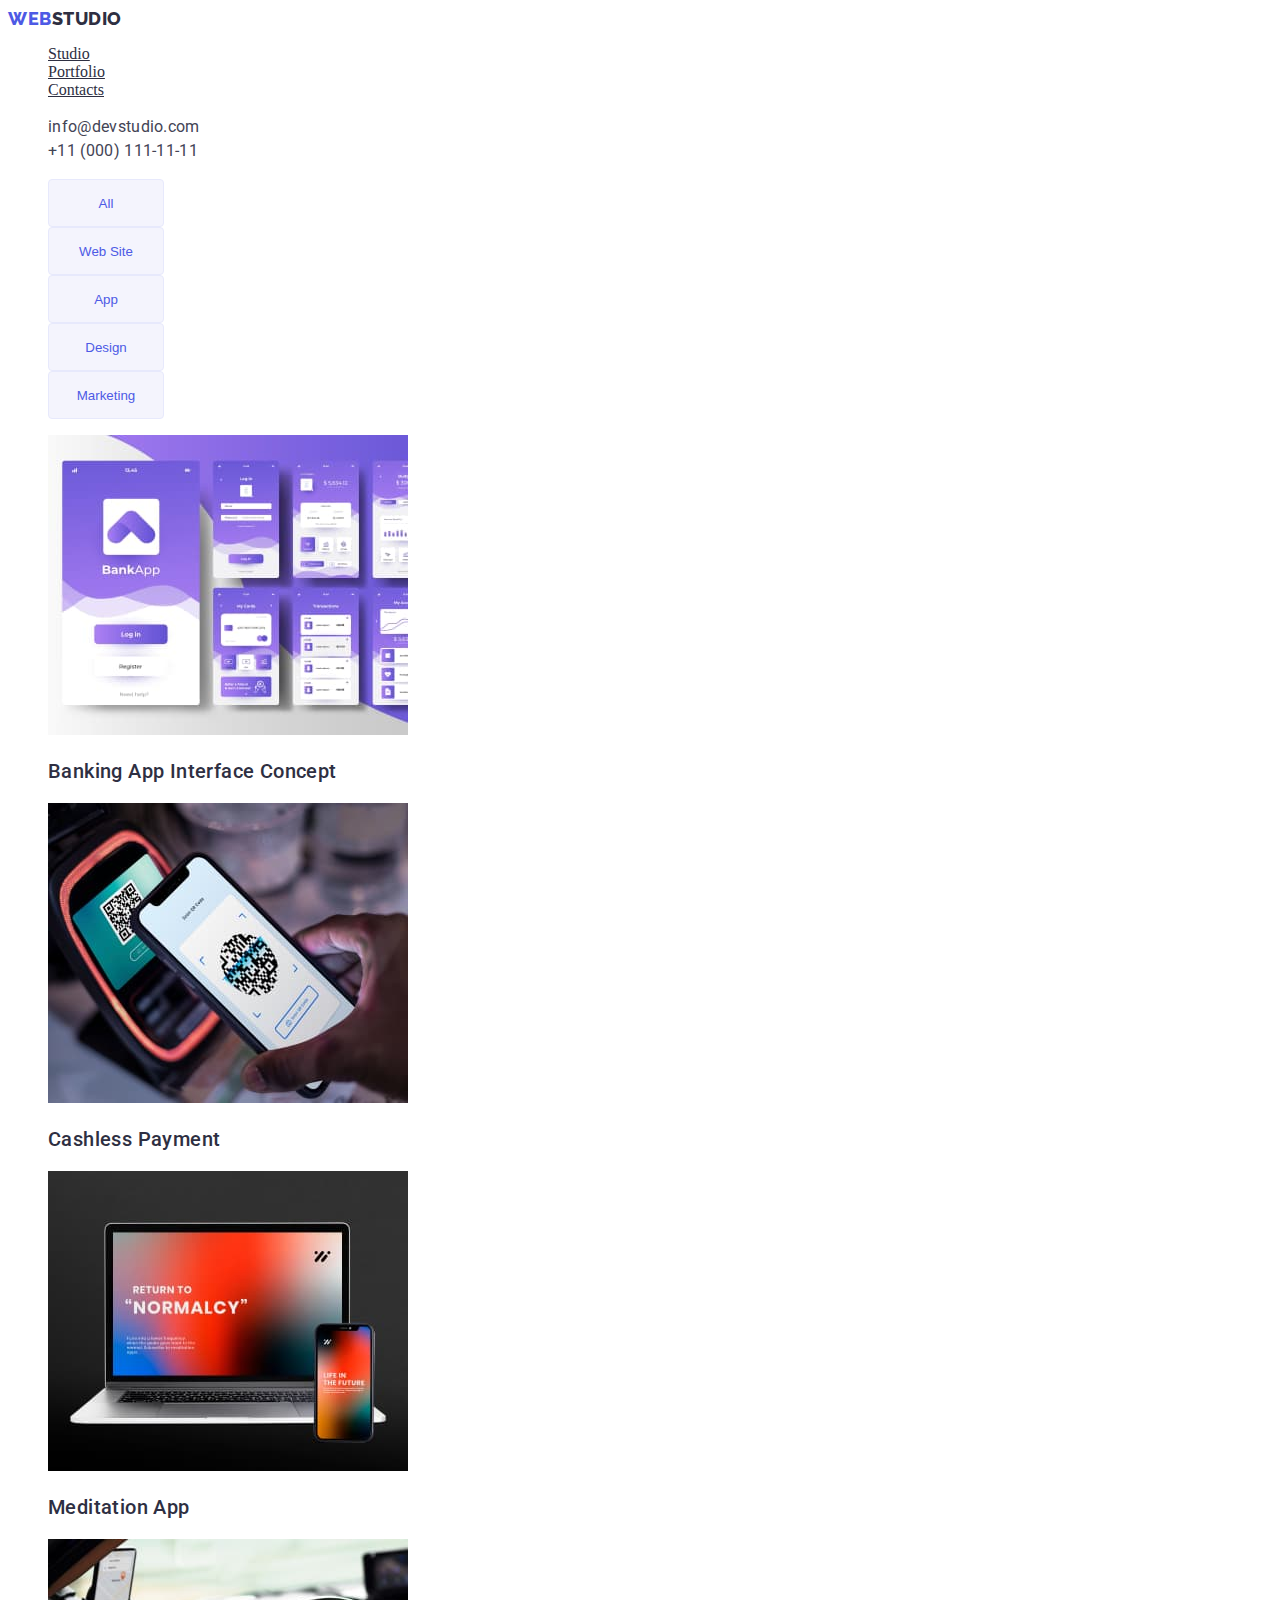
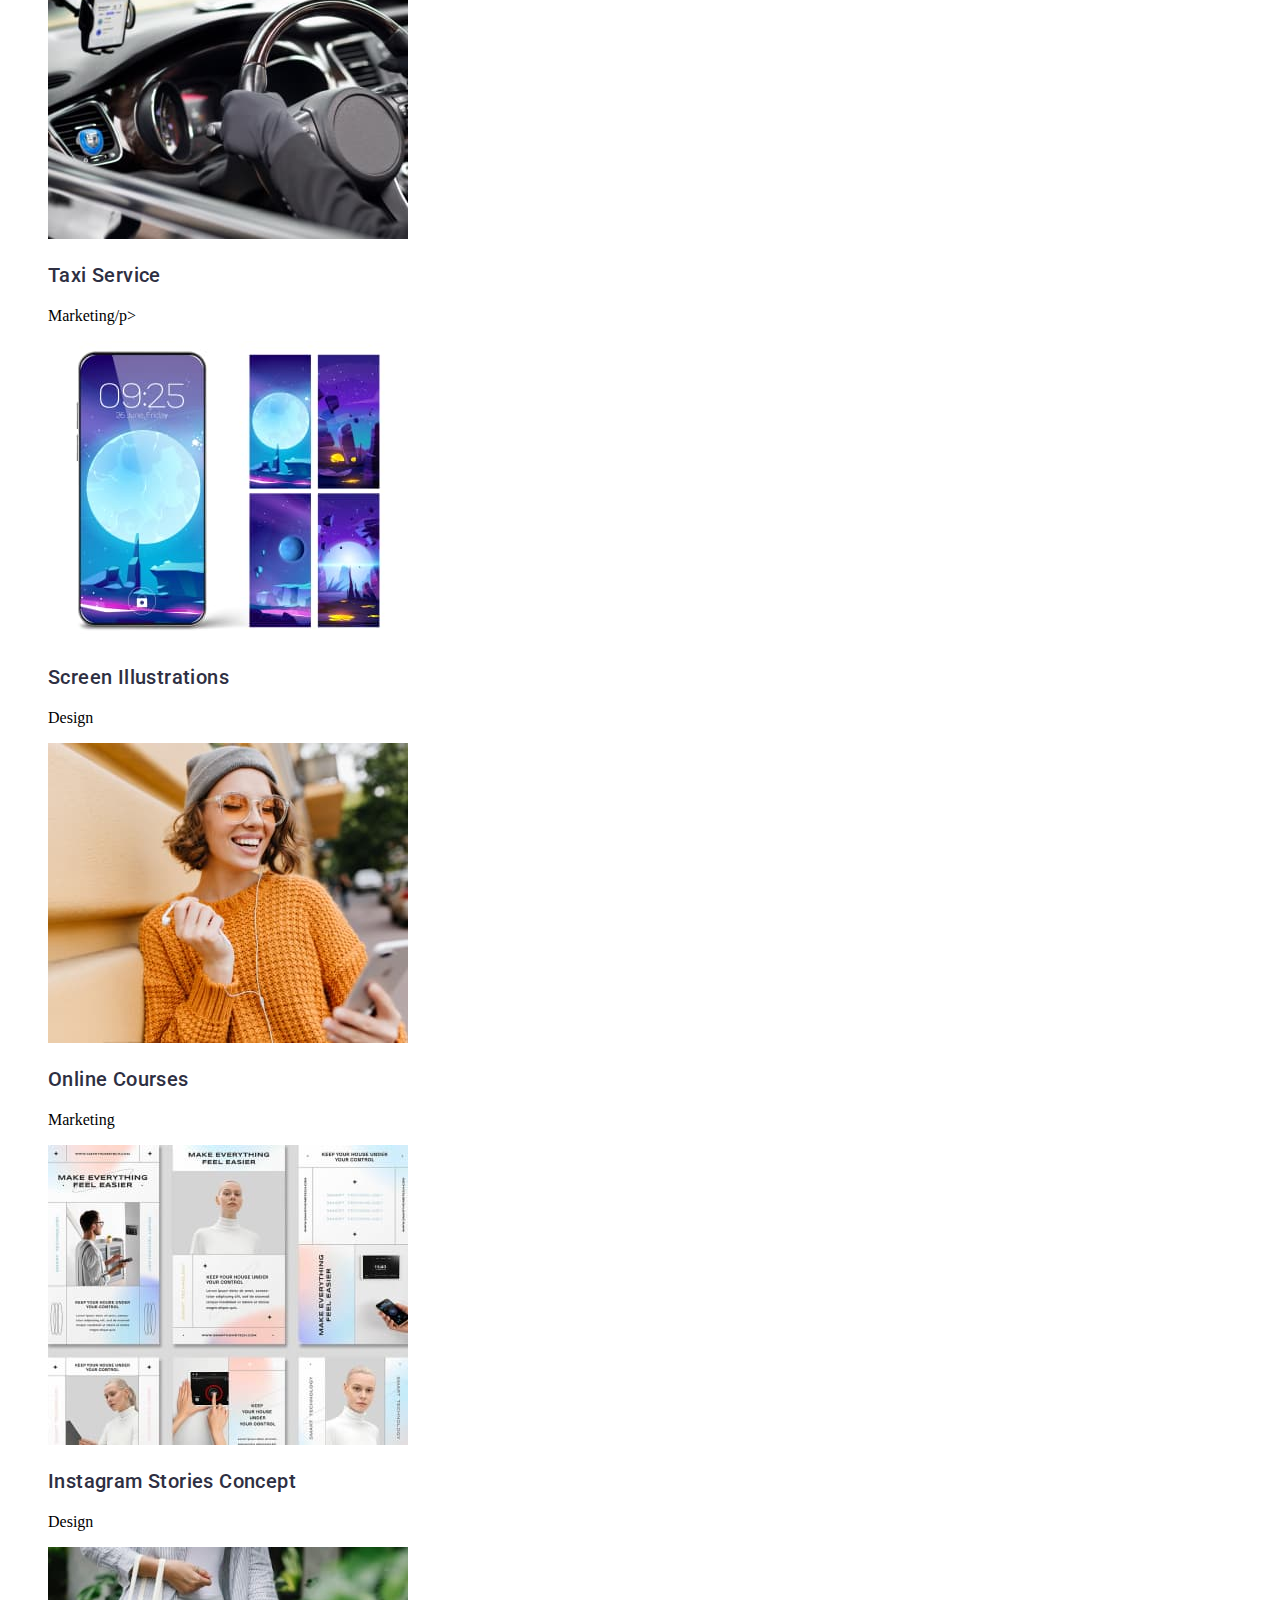
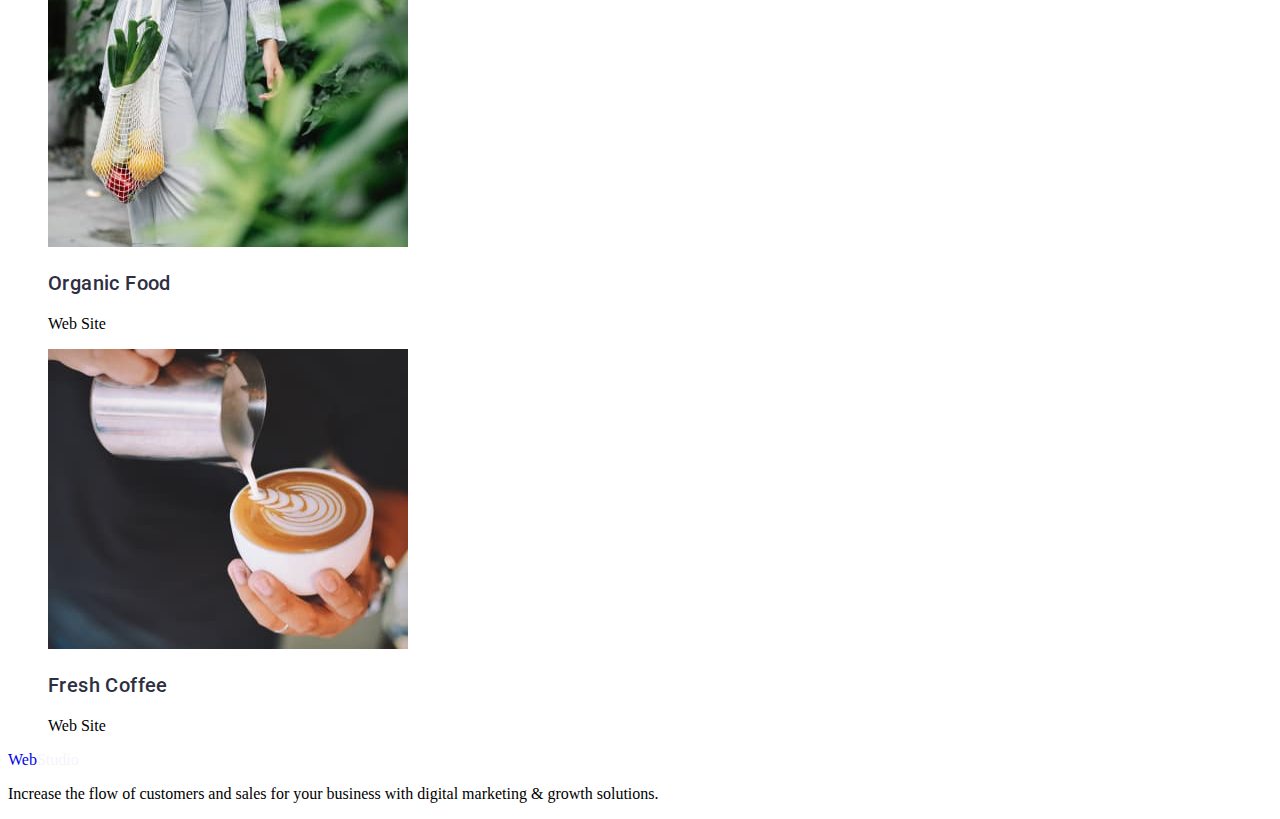
==== portfolio.html @ 7677bd55 "fixed value of line-height, added link for index" ====
<!DOCTYPE html>
<html lang="en">
  <head>
    <meta charset="UTF-8" />
    <meta http-equiv="X-UA-Compatible" content="IE=edge" />
    <meta name="viewport" content="width=device-width, initial-scale=1.0" />
    <title>Document</title>
    <!-- typografy -->
    <link rel="preconnect" href="https://fonts.googleapis.com" />
    <link rel="preconnect" href="https://fonts.gstatic.com" crossorigin />
    <link
      href="https://fonts.googleapis.com/css2?family=Raleway:wght@800&family=Roboto:wght@400;500;700&display=swap"
      rel="stylesheet"
    />
    <!-- styles -->
    <link rel="stylesheet" href="./css/styles.css" />
  </head>
  <!-- Body -->
  <body>
    <!-- Header -->
    <header>
      <nav>
        <a class="link logo" href="./index.html"
          >Web<span class="logo-studio">Studio</span></a
        >

        <ul class="list">
          <li><a class="header-nav" href="./index.html">Studio</a></li>
          <li><a class="header-nav" href="./portfolio.html">Portfolio</a></li>
          <li><a class="header-nav" href="">Contacts</a></li>
        </ul>
      </nav>
      <address>
        <ul class="list">
          <li>
            <a class="link link-address" href="mailto:info@devstudio.com"
              >info@devstudio.com</a
            >
          </li>
          <li>
            <a class="link link-address" href="tel:+110001111111"
              >+11 (000) 111-11-11</a
            >
          </li>
        </ul>
      </address>
    </header>

    <!-- Main content-->
    <main>
      <h1 class="hero-text" hidden>WebStudio</h1>
      <section>
        <h2 class="h2-text" hidden>Portfolio</h2>
        <!-- buttons filters -->

        <ul class="list">
          <li><button type="button" class="filter-btn">All</button></li>
          <li><button type="button" class="filter-btn">Web Site</button></li>
          <li><button type="button" class="filter-btn">App</button></li>
          <li><button type="button" class="filter-btn">Design</button></li>
          <li><button type="button" class="filter-btn">Marketing</button></li>
        </ul>
        <!-- row 1 -->
        <ul class="list">
          <li>
            <img src="./images/portfolio_images/row1/img-1.jpg" alt="" />
            <h3 class="h3-text">Banking App Interface Concept</h3>
            <p></p>
          </li>
          <li>
            <img src="./images/portfolio_images/row1/img-2.jpg" alt="" />
            <h3 class="h3-text">Cashless Payment</h3>
            <p></p>
          </li>
          <li>
            <img src="./images/portfolio_images/row1/img-3.jpg" alt="" />
            <h3 class="h3-text">Meditation App</h3>
            <p></p>
          </li>
        </ul>
        <!-- row 2 -->

        <ul class="list">
          <li>
            <img src="./images/portfolio_images/row2/img-4.jpg" alt="" />
            <h3 class="h3-text">Taxi Service</h3>
            <p>Marketing/p></p>
          </li>

          <li>
            <img src="./images/portfolio_images/row2/img-5.jpg" alt="" />
            <h3 class="h3-text">Screen Illustrations</h3>
            <p>Design</p>
          </li>
          <li>
            <img src="./images/portfolio_images/row2/img-6.jpg" alt="" />
            <h3 class="h3-text">Online Courses</h3>
            <p>Marketing</p>
          </li>
        </ul>
        <!-- row 3 -->

        <ul class="list">
          <li>
            <img src="./images/portfolio_images/row3/img-7.jpg" alt="" />
            <h3 class="h3-text">Instagram Stories Concept</h3>
            <p>Design</p>
          </li>
          <li>
            <img src="./images/portfolio_images/row3/img-8.jpg" alt="" />
            <h3 class="h3-text">Organic Food</h3>
            <p>Web Site</p>
          </li>
          <li>
            <img src="./images/portfolio_images/row3/img-9.jpg" alt="" />
            <h3 class="h3-text">Fresh Coffee</h3>
            <p>Web Site</p>
          </li>
        </ul>
      </section>
    </main>

    <!-- footer -->
    <footer>
      <a class="link" href="./index.html"
        >Web<span class="logo-studio2">Studio</span></a
      >
      <p class="footer-text">
        Increase the flow of customers and sales for your business with digital
        marketing & growth solutions.
      </p>
    </footer>
  </body>
</html>
---- css/styles.css ----
.body{
    font-family: "Roboto", sans-serif;
        font-style: normal;
        font-weight: 400;
        font-size: 16px;
        line-height: 1,5;
        letter-spacing: 0.02em;
        color: #434455;
        background-color: #FFFFFF;
}
.list{
    list-style: none;
}
.link{
    text-decoration: none;
}
/*  logo */
.logo{
    width: 44px;
    height: 21px;
    font-family: 'Raleway', sans-serif;
    font-weight: 800;
    font-size: 18px;
    line-height: 1.17;
    display: flex;
    align-items: center;
    letter-spacing: 0.03em;
    text-transform: uppercase;
    color: #4D5AE5;

}
.logo-studio{
        width: 71px;
        height: 21px;
        font-family: 'Raleway', sans-serif;
        font-weight: 800;
        font-size: 18px;
        line-height: 1.17;
    
        display: flex;
        align-items: center;
        letter-spacing: 0.03em;
        text-transform: uppercase;
        color: #2E2F42;    

}
/* components */
.order-service-bt{
      
        font-weight: 500;
        color: #FFFFFF; 
        width: 169px;
        height: 56px;
        left: 20px;
        top: 20px;
        background-color: #4D5AE5;
        box-shadow: 0px 4px 4px rgba(0, 0, 0, 0.15);
        border-radius: 4px;
}
.order-service-bt:hover, 
.order-service-bt:focus{
        font-weight: 500;
        color: #FFFFFF;
        width: 169px;
        height: 56px;
        left: 20px;
        top: 20px;
        background-color: #404BBF;
        box-shadow: 0px 4px 4px rgba(0, 0, 0, 0.15);
        border-radius: 4px; 
}
/* Header */
.header-nav{
        width: 67px;
        height: 24px;
        left: 0px;
        top: 0px;
        font-weight: 500;
        color: #2E2F42;
}
.header-nav:hover,
.header-nav:focus {
        width: 67px;
        height: 24px;
        left: 0px;
        top: 0px;
        font-weight: 500;
        color:#404BBF;
}
.link-address{
    font-family: 'Roboto', sans-serif;
        font-style: normal;
        font-weight: 400;
        font-size: 16px;
        line-height: 1.5;
        letter-spacing: 0.02em;
        color: #434455;

}
.link-address:hover,
.link-address:focus
{
    font-family: 'Roboto';
        font-style: normal;
        font-weight: 400;
        font-size: 16px;
        line-height: 1.5;
        letter-spacing: 0.02em;
        color: #404BBF;
}
/* Maim section */
.hero-text{
    font-family: 'Roboto',sans-serif;
    font-style: normal;
    font-weight: 700;
    font-size: 56px;
    line-height: 1.07;
    text-align: center;
    letter-spacing: 0.02em;
    color: #FFFFFF;
    border: 1px solid #000000;
    text-shadow: 0px 4px 4px rgba(0, 0, 0, 0.25);
}


.filter-btn{
        width: 116px;
        height: 48px;
        background-color: #F4F4FD;    
        border: 1px solid #E7E9FC;
        border-radius: 4px;
        color: #4D5AE5;
}
.filter-btn:hover,
.filter-btn:focus{
        background-color: #404BBF;
box-shadow: 0px 3px 1px rgba(0, 0, 0, 0.1), 0px 2px 1px rgba(0, 0, 0, 0.08), 0px 2px 2px rgba(0, 0, 0, 0.12);
        color: #FFFFFF;
}
.h2-text{
        font-family: 'Roboto';
        font-style: normal;
        font-weight: 700;
        font-size: 36px;
        line-height: 1.11;    
        text-align: center;
        letter-spacing: 0.02em;
        text-transform: capitalize;
        color: #2E2F42;
}
.h3-text{
    font-family: 'Roboto';
        font-style: normal;
        font-weight: 500;
        font-size: 20px;
        line-height: 1.2;    
        letter-spacing: 0.02em;    
        color: #2E2F42;
}
/* footer */
.logo-studio2{
color: #F4F4FD;
}
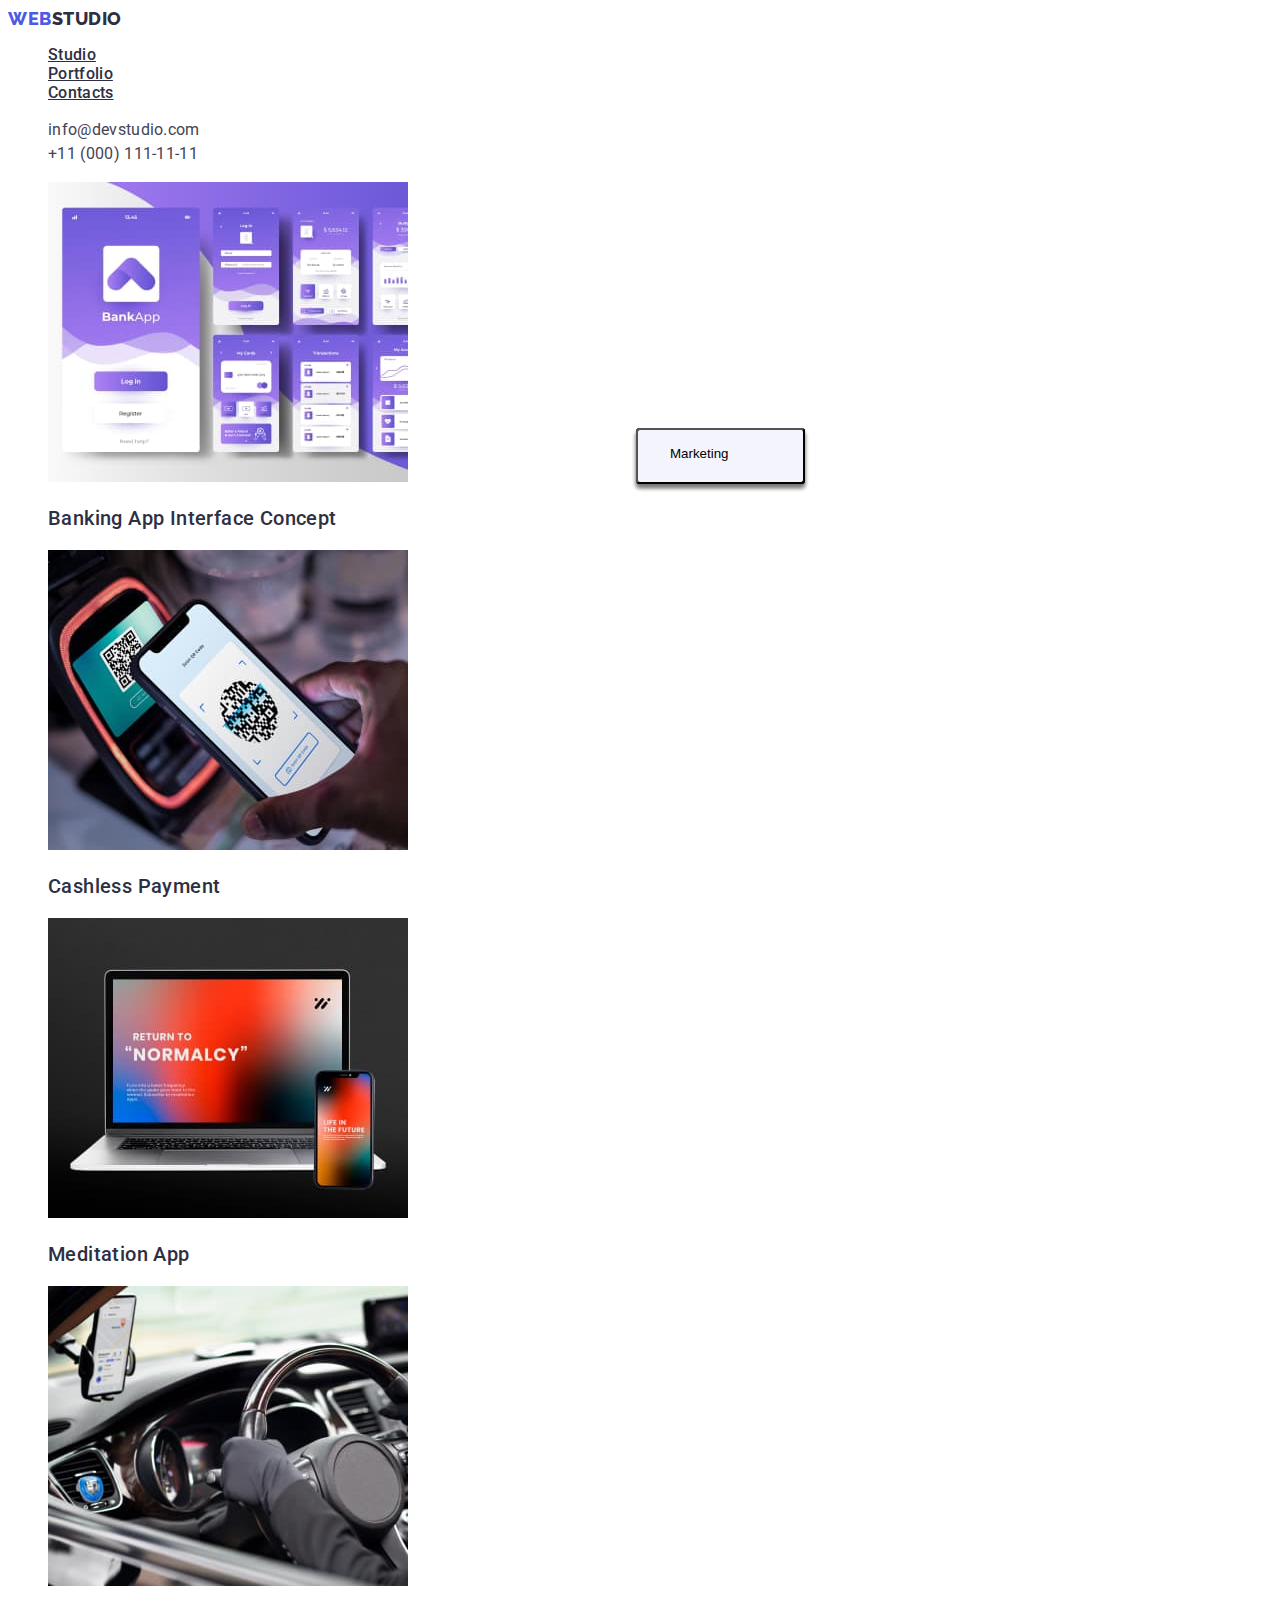
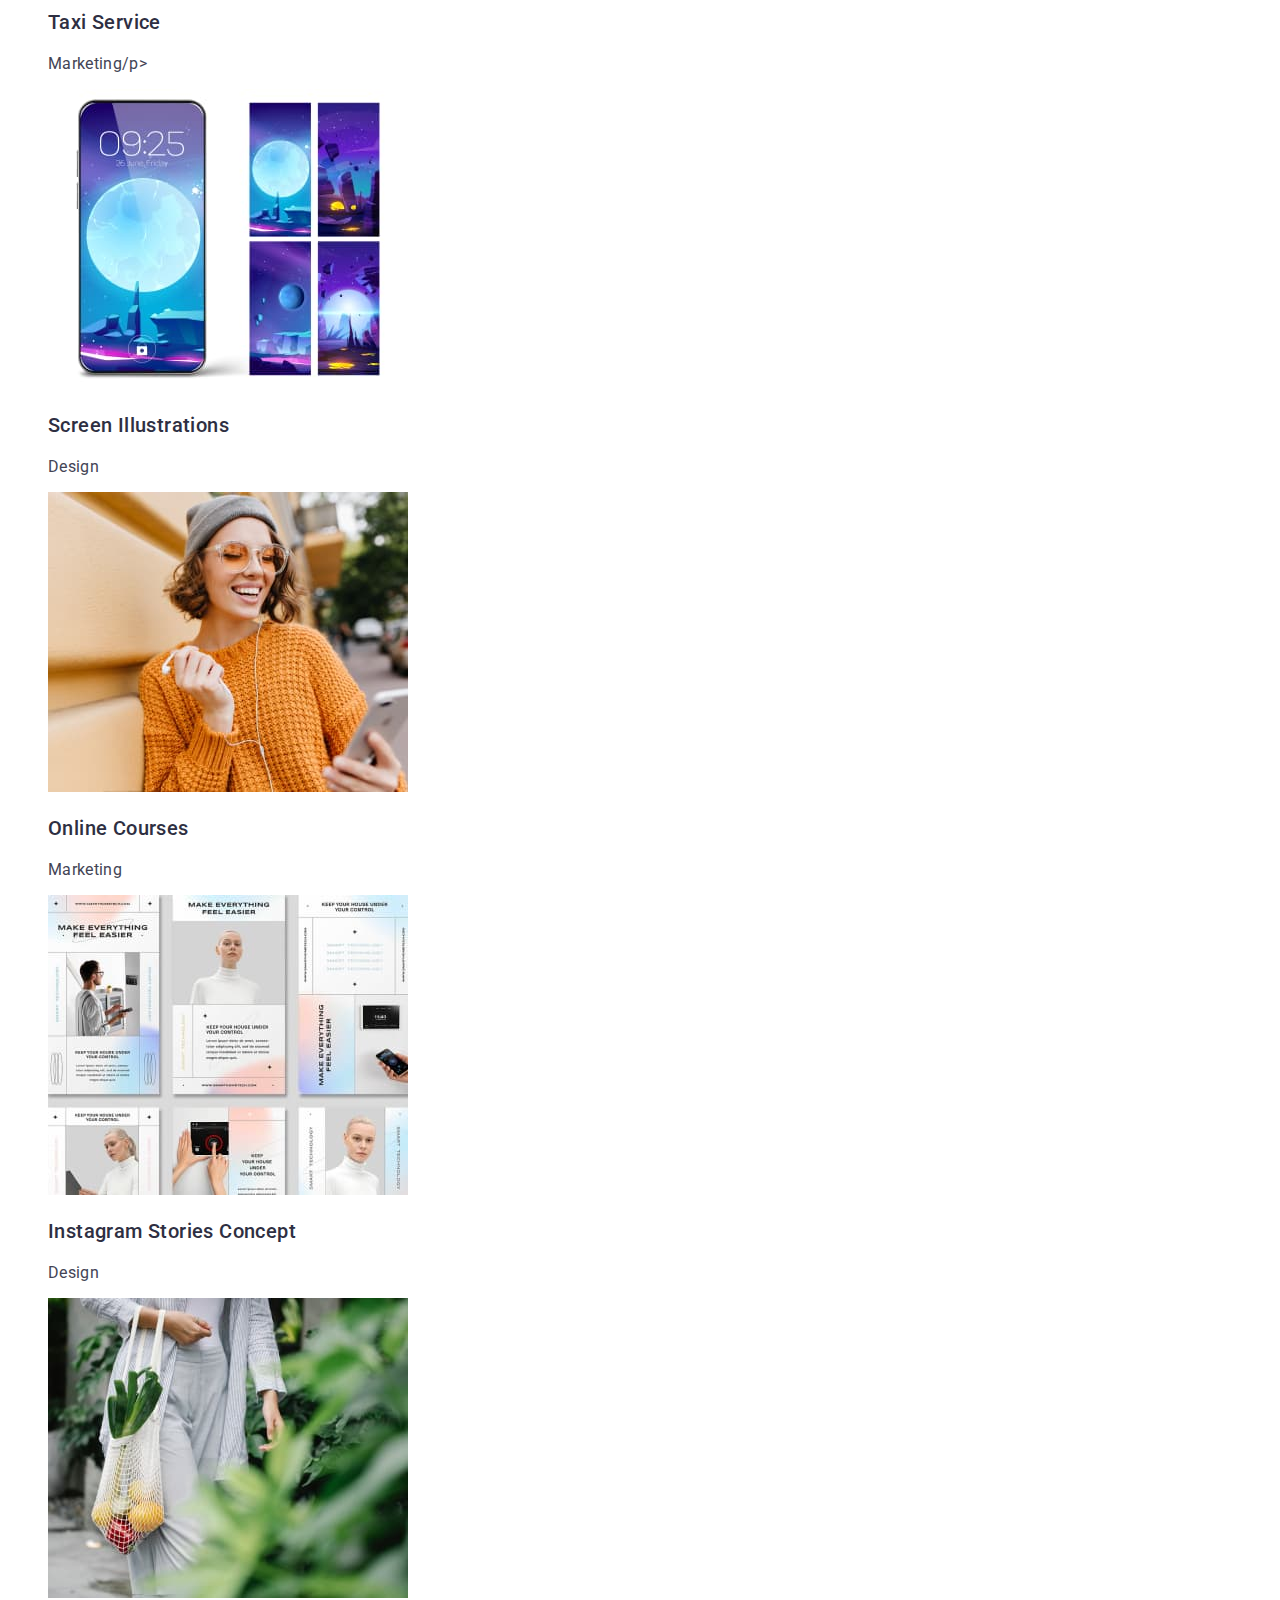
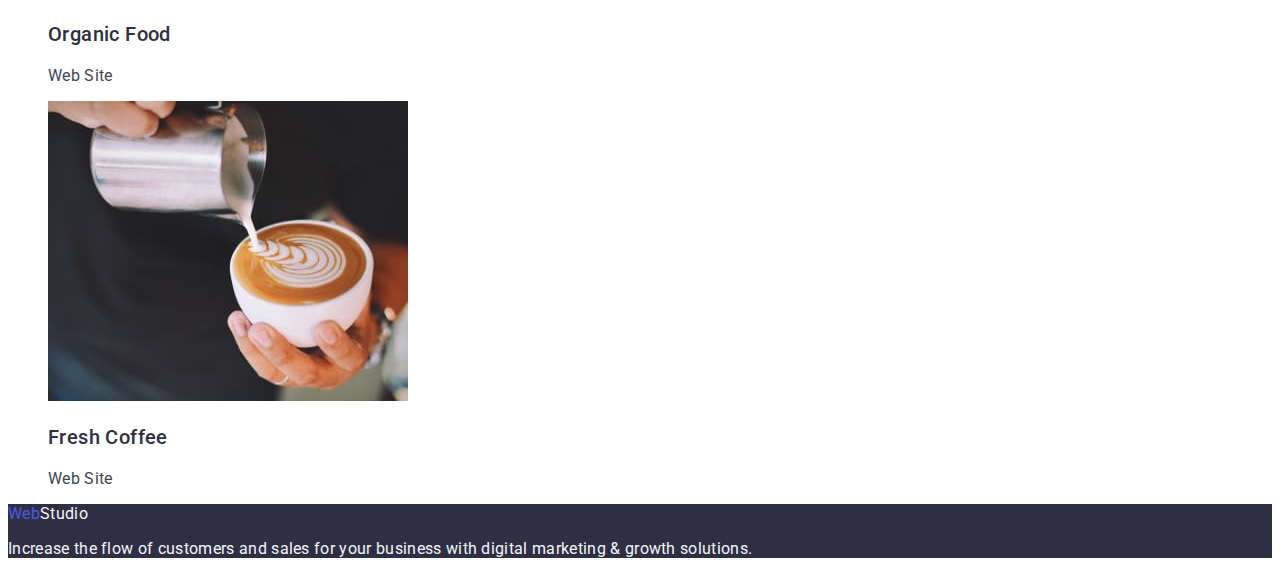
==== commit 12c8c0bb: "added var and body styles" ====
--- a/portfolio.html
+++ b/portfolio.html
@@ -121,7 +121,7 @@
     </main>
 
     <!-- footer -->
-    <footer>
+    <footer class="ft-properties">
       <a class="link" href="./index.html"
         >Web<span class="logo-studio2">Studio</span></a
       >
--- a/css/styles.css
+++ b/css/styles.css
@@ -1,5 +1,14 @@
-.body{
-    font-family: "Roboto", sans-serif;
+                /*  General */
+:root{
+/* .       COLORS */
+--primary-brand: #4D5AE5;
+--pressed-state: #404BBF;
+--dark: #2E2F42;
+--light: #F4F4FD;
+
+}
+body{
+        font-family: "Roboto", sans-serif;
         font-style: normal;
         font-weight: 400;
         font-size: 16px;
@@ -10,11 +19,15 @@
 }
 .list{
     list-style: none;
+
 }
 .link{
     text-decoration: none;
+    color: var(--primary-brand);
 }
-/*  logo */
+                /* /General    */
+
+                /*  logo */
 .logo{
     width: 44px;
     height: 21px;
@@ -26,25 +39,19 @@
     align-items: center;
     letter-spacing: 0.03em;
     text-transform: uppercase;
-    color: #4D5AE5;
+    color: var(--primary-brand);
 
 }
 .logo-studio{
         width: 71px;
-        height: 21px;
-        font-family: 'Raleway', sans-serif;
-        font-weight: 800;
-        font-size: 18px;
-        line-height: 1.17;
-    
-        display: flex;
-        align-items: center;
-        letter-spacing: 0.03em;
-        text-transform: uppercase;
-        color: #2E2F42;    
-
+        color: var(--dark);    
 }
-/* components */
+.logo-studio2{
+        width: 71px;
+        color: #F4F4FD;
+}
+                /* /Logo */
+                /* COMPONENTS */
 .order-service-bt{
       
         font-weight: 500;
@@ -53,7 +60,7 @@
         height: 56px;
         left: 20px;
         top: 20px;
-        background-color: #4D5AE5;
+        background-color: var(--primary-brand);
         box-shadow: 0px 4px 4px rgba(0, 0, 0, 0.15);
         border-radius: 4px;
 }
@@ -65,18 +72,19 @@
         height: 56px;
         left: 20px;
         top: 20px;
-        background-color: #404BBF;
+        background-color: var(--pressed-state);
         box-shadow: 0px 4px 4px rgba(0, 0, 0, 0.15);
         border-radius: 4px; 
 }
-/* Header */
+                /* /COMPONENTS */
+                /* HEADER */
 .header-nav{
         width: 67px;
         height: 24px;
         left: 0px;
         top: 0px;
         font-weight: 500;
-        color: #2E2F42;
+        color: var(--dark);
 }
 .header-nav:hover,
 .header-nav:focus {
@@ -85,60 +93,50 @@
         left: 0px;
         top: 0px;
         font-weight: 500;
-        color:#404BBF;
+        color:var(--pressed-state);
 }
 .link-address{
-    font-family: 'Roboto', sans-serif;
+    font-family: inherit;
         font-style: normal;
         font-weight: 400;
         font-size: 16px;
         line-height: 1.5;
         letter-spacing: 0.02em;
-        color: #434455;
+        color: inherit;
 
 }
 .link-address:hover,
 .link-address:focus
 {
-    font-family: 'Roboto';
+    font-family: inherit;
         font-style: normal;
         font-weight: 400;
         font-size: 16px;
         line-height: 1.5;
         letter-spacing: 0.02em;
-        color: #404BBF;
+        color: var(--pressed-state);
 }
 /* Maim section */
+.hero-section{
+        background: var(--dark);
+}
 .hero-text{
-    font-family: 'Roboto',sans-serif;
-    font-style: normal;
-    font-weight: 700;
-    font-size: 56px;
-    line-height: 1.07;
-    text-align: center;
-    letter-spacing: 0.02em;
-    color: #FFFFFF;
-    border: 1px solid #000000;
-    text-shadow: 0px 4px 4px rgba(0, 0, 0, 0.25);
+        width: 496px;
+        height: 120px;
+        left: 472px;
+        top: 260px;
+        font-weight: 700;
+        font-size: 56px;
+        line-height: 1.07;
+        text-align: center;
+        color: #FFFFFF;
+        border: 1px solid #000000;
+        text-shadow: 0px 4px 4px rgba(0, 0, 0, 0.25);
+    
 }
 
 
-.filter-btn{
-        width: 116px;
-        height: 48px;
-        background-color: #F4F4FD;    
-        border: 1px solid #E7E9FC;
-        border-radius: 4px;
-        color: #4D5AE5;
-}
-.filter-btn:hover,
-.filter-btn:focus{
-        background-color: #404BBF;
-box-shadow: 0px 3px 1px rgba(0, 0, 0, 0.1), 0px 2px 1px rgba(0, 0, 0, 0.08), 0px 2px 2px rgba(0, 0, 0, 0.12);
-        color: #FFFFFF;
-}
 .h2-text{
-        font-family: 'Roboto';
         font-style: normal;
         font-weight: 700;
         font-size: 36px;
@@ -146,18 +144,54 @@
         text-align: center;
         letter-spacing: 0.02em;
         text-transform: capitalize;
-        color: #2E2F42;
+        color: var(--dark);
 }
 .h3-text{
-    font-family: 'Roboto';
+        font-family: 'Roboto';
         font-style: normal;
         font-weight: 500;
         font-size: 20px;
         line-height: 1.2;    
         letter-spacing: 0.02em;    
-        color: #2E2F42;
+        color: var(--dark);
+}
+.our-team-section{
+        background-color: var(--light);
 }
 /* footer */
+.ft-properties {
+        background-color: var(--dark);
+        
+}
+.footer-text{
+        color: var(--light);
+        
+}
 .logo-studio2{
-color: #F4F4FD;
-}+        color: var(--light);
+}
+                /* Portfolio */
+.filter-btn {
+        display: flex;
+        flex-direction: row;
+        align-items: flex-start;
+        padding: 16px 32px;
+        gap: 10px;
+
+        position: absolute;
+        width: 169px;
+        height: 56px;
+        left: 636px;
+        top: 428px;
+        background: var(--light);
+        box-shadow: 0px 4px 4px rgba(0, 0, 0, 0.15);
+        border-radius: 4px;
+}
+
+.filter-btn:hover,
+.filter-btn:focus {
+        background-color: var(--pressed-state);
+        box-shadow: 0px 3px 1px rgba(0, 0, 0, 0.1), 0px 2px 1px rgba(0, 0, 0, 0.08), 0px 2px 2px rgba(0, 0, 0, 0.12);
+        color: #FFFFFF;
+}
+                /* /Portfolio */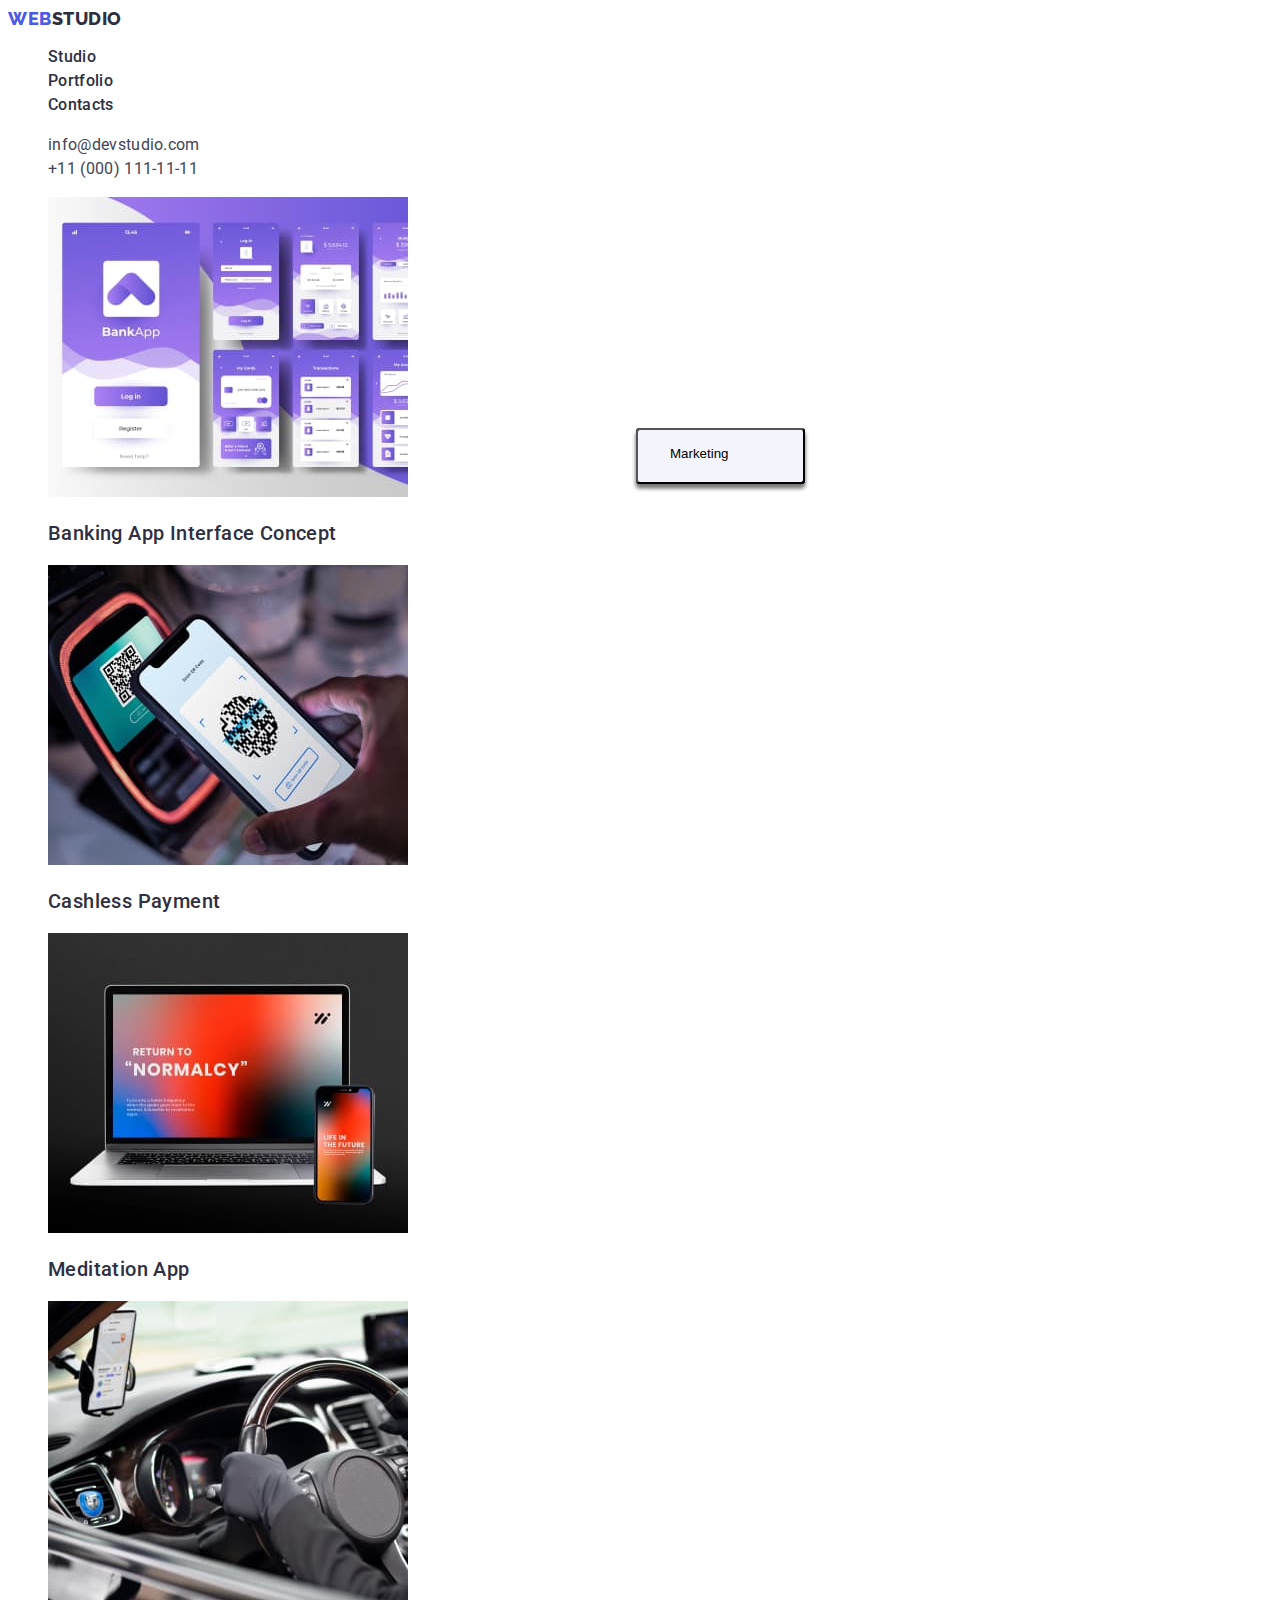
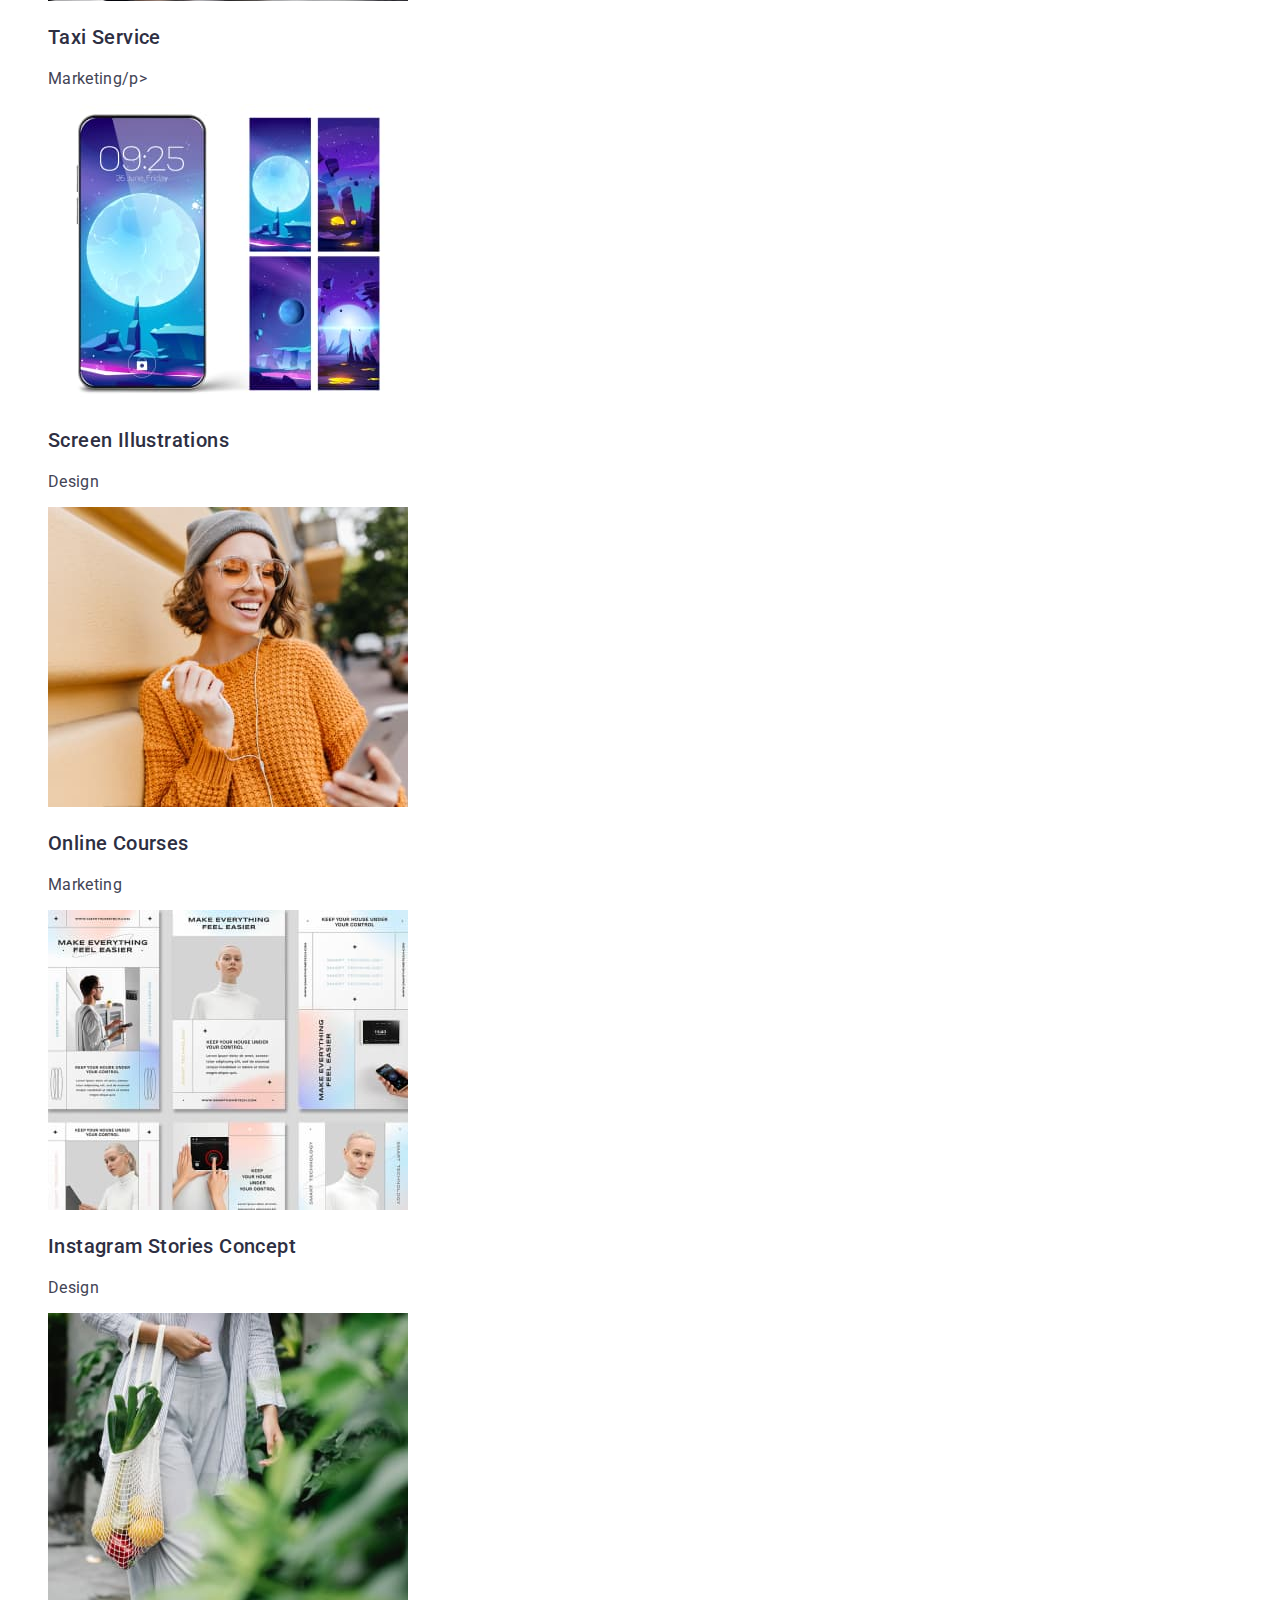
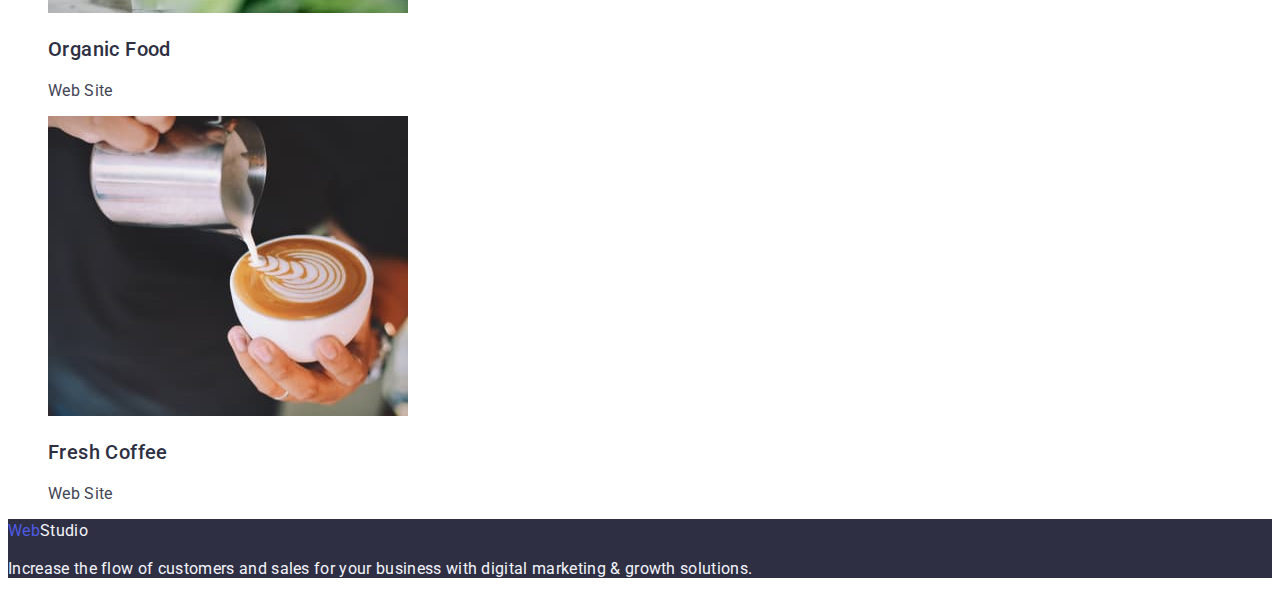
==== commit 30b2ea88: "added new properties" ====
--- a/portfolio.html
+++ b/portfolio.html
@@ -25,9 +25,11 @@
         >
 
         <ul class="list">
-          <li><a class="header-nav" href="./index.html">Studio</a></li>
-          <li><a class="header-nav" href="./portfolio.html">Portfolio</a></li>
-          <li><a class="header-nav" href="">Contacts</a></li>
+          <li><a class="header-nav link" href="./index.html">Studio</a></li>
+          <li>
+            <a class="header-nav link" href="./portfolio.html">Portfolio</a>
+          </li>
+          <li><a class="header-nav link" href="">Contacts</a></li>
         </ul>
       </nav>
       <address>
--- a/css/styles.css
+++ b/css/styles.css
@@ -24,6 +24,7 @@
 .link{
     text-decoration: none;
     color: var(--primary-brand);
+        line-height: 1.5;
 }
                 /* /General    */
 
@@ -132,7 +133,7 @@
         color: #FFFFFF;
         border: 1px solid #000000;
         text-shadow: 0px 4px 4px rgba(0, 0, 0, 0.25);
-    
+        letter-spacing: 0.02em;
 }
 
 
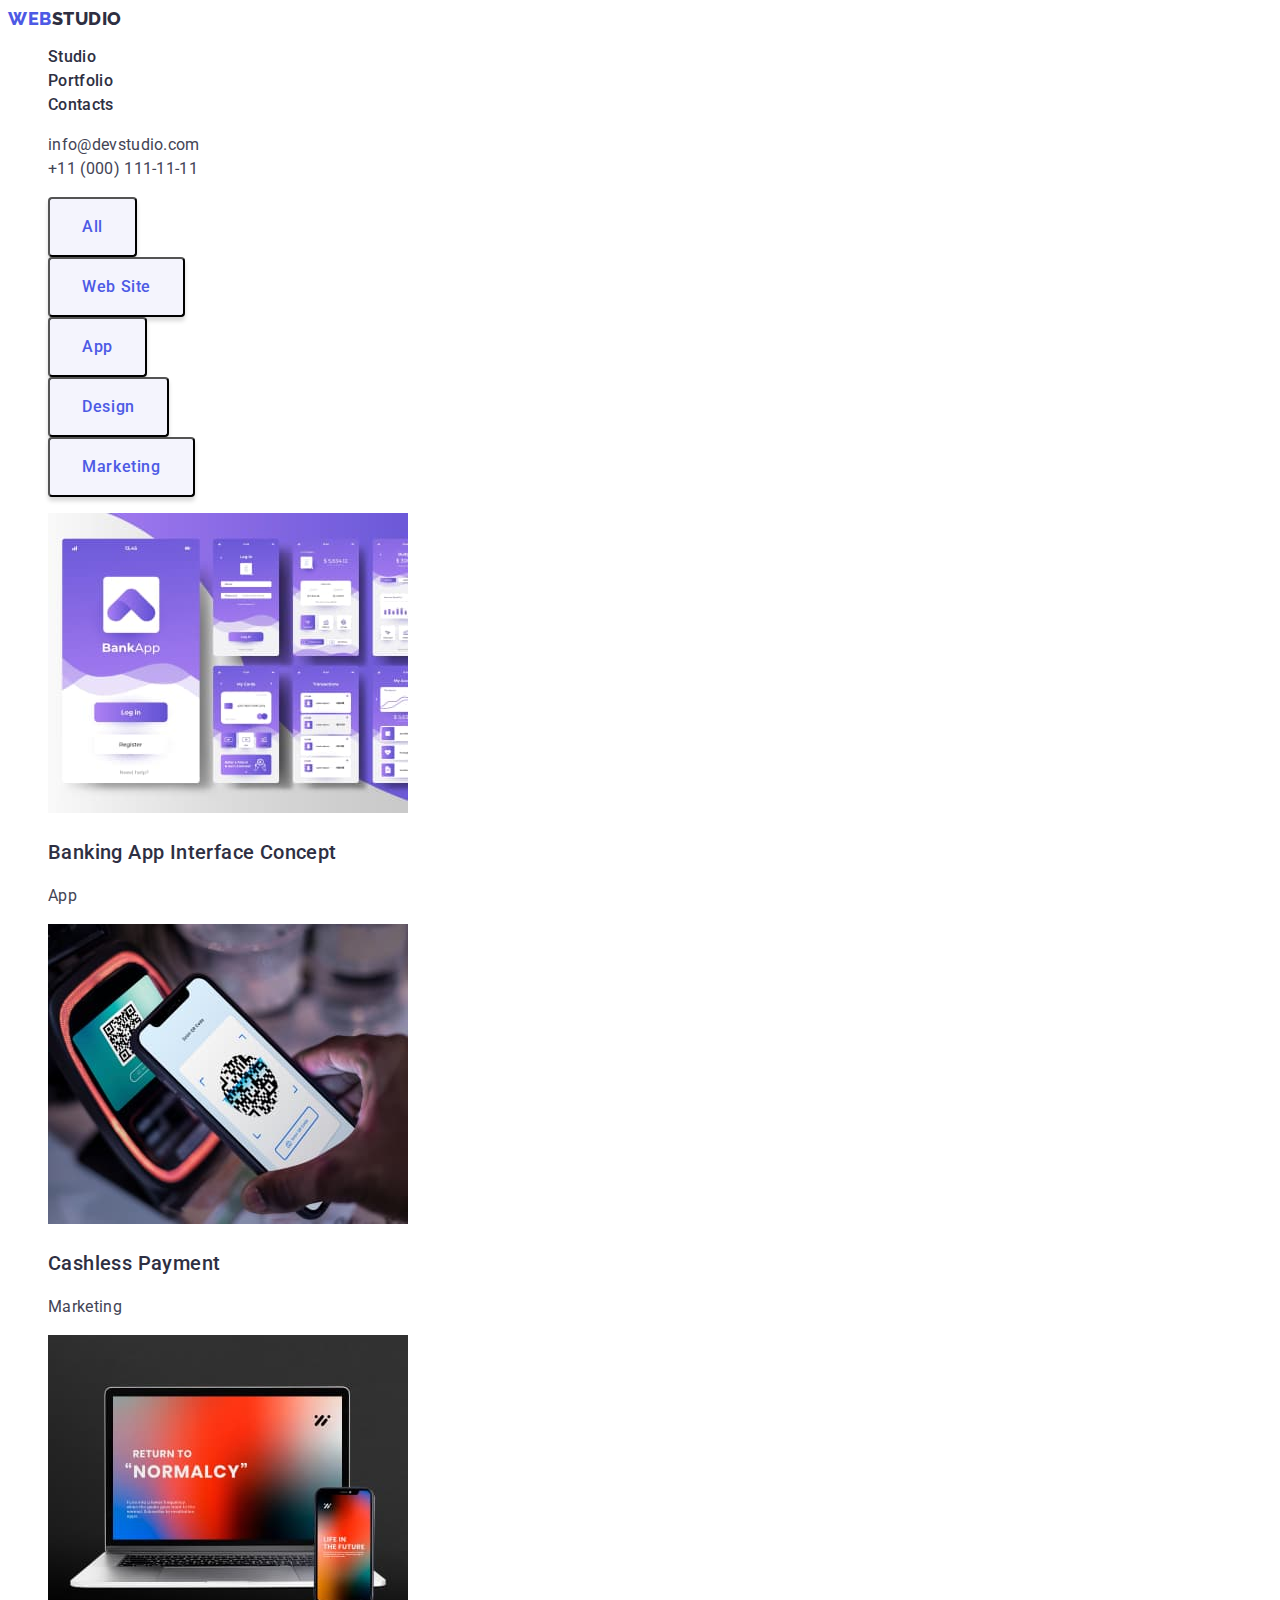
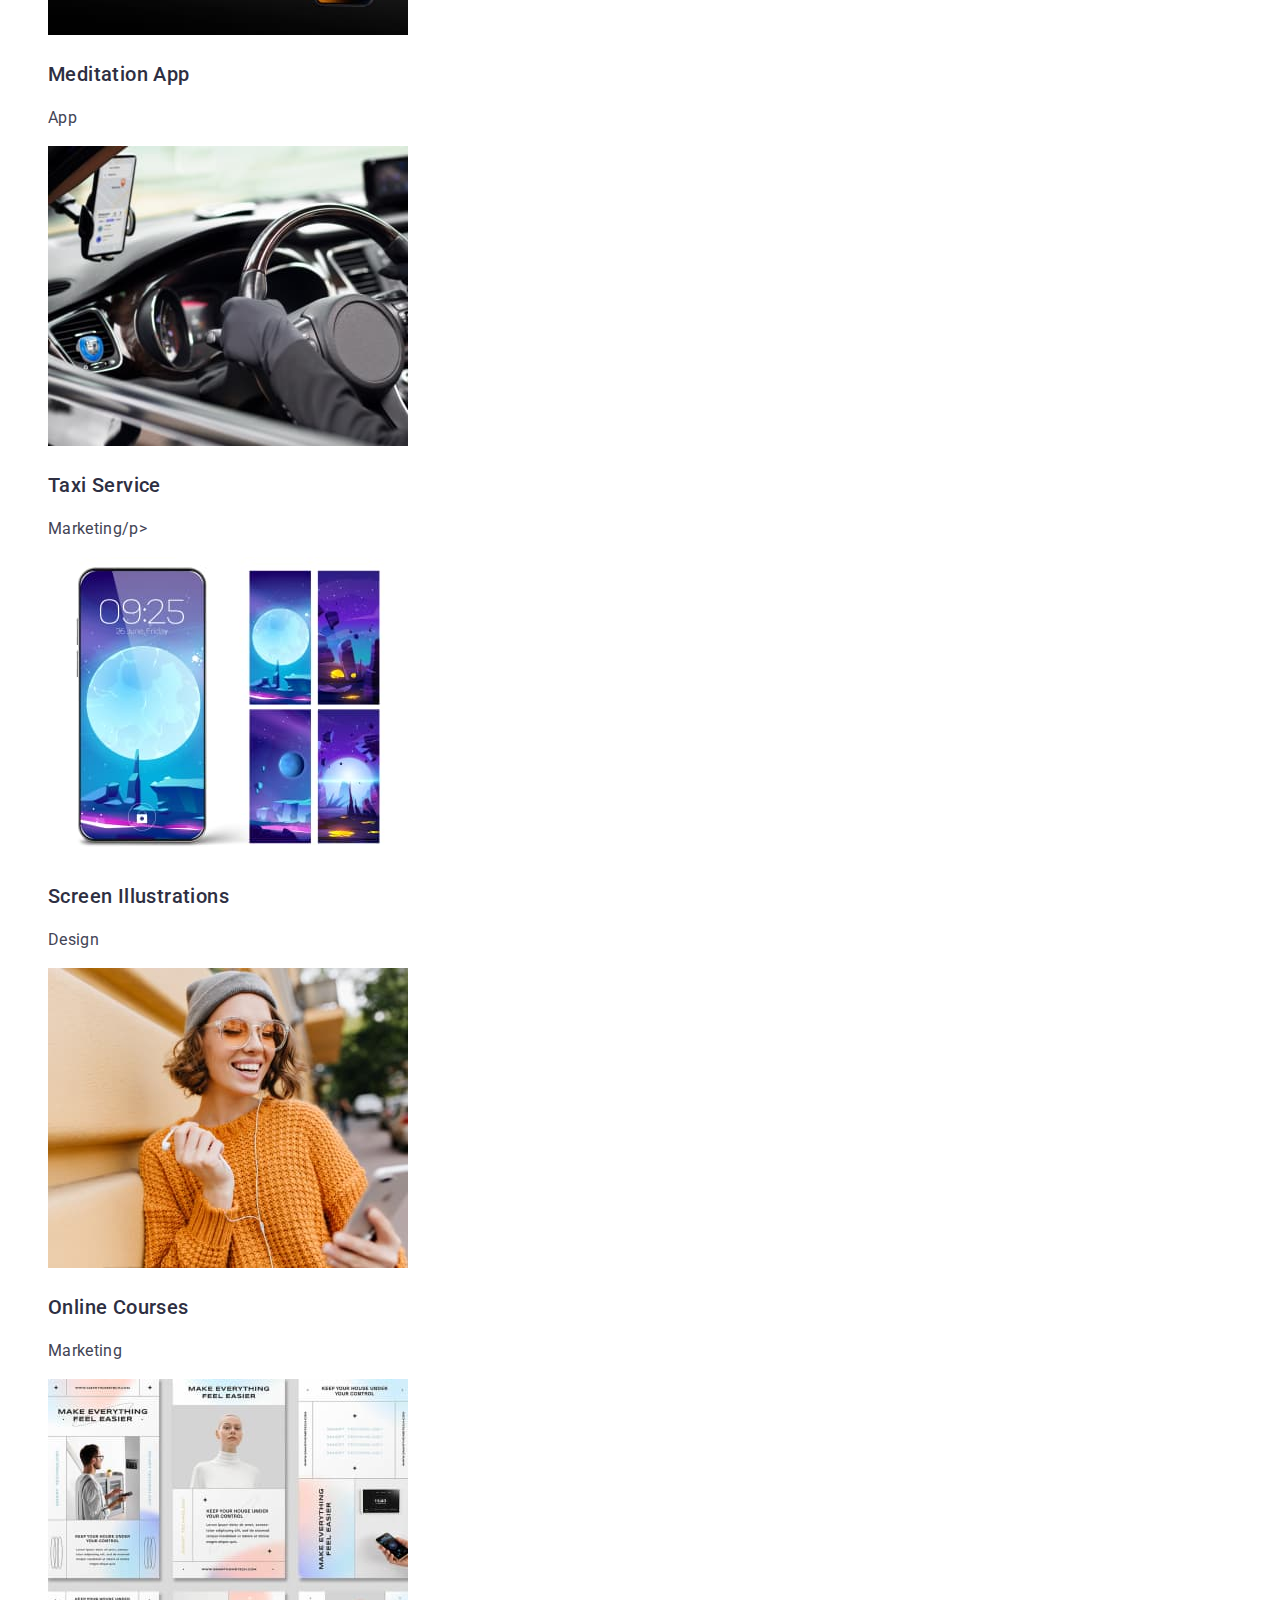
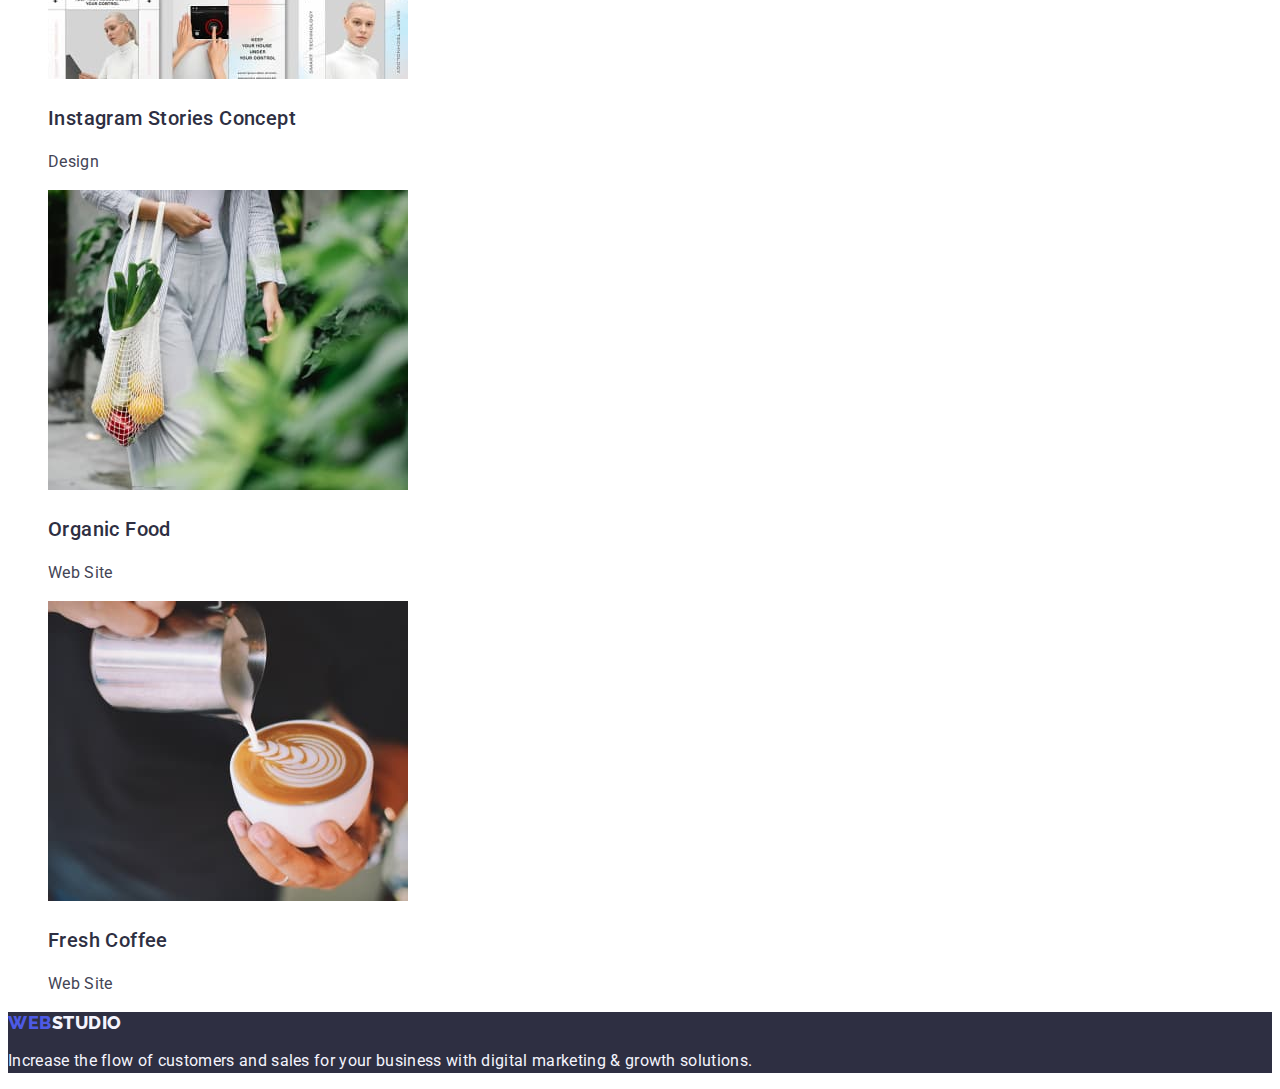
==== commit fde70eed: "fixed for homework" ====
--- a/portfolio.html
+++ b/portfolio.html
@@ -32,7 +32,7 @@
           <li><a class="header-nav link" href="">Contacts</a></li>
         </ul>
       </nav>
-      <address>
+      <address class="menu">
         <ul class="list">
           <li>
             <a class="link link-address" href="mailto:info@devstudio.com"
@@ -50,8 +50,9 @@
 
     <!-- Main content-->
     <main>
-      <h1 class="hero-text" hidden>WebStudio</h1>
       <section>
+        <h1 class="hero-text" hidden>WebStudio</h1>
+
         <h2 class="h2-text" hidden>Portfolio</h2>
         <!-- buttons filters -->
 
@@ -65,58 +66,69 @@
         <!-- row 1 -->
         <ul class="list">
           <li>
-            <img src="./images/portfolio_images/row1/img-1.jpg" alt="" />
-            <h3 class="h3-text">Banking App Interface Concept</h3>
-            <p></p>
+            <a href="" class="link">
+              <img src="./images/portfolio_images/row1/img-1.jpg" alt="" />
+              <h3 class="h3-text">Banking App Interface Concept</h3>
+              <p class="paragraph-txt">App</p>
+            </a>
           </li>
           <li>
-            <img src="./images/portfolio_images/row1/img-2.jpg" alt="" />
-            <h3 class="h3-text">Cashless Payment</h3>
-            <p></p>
+            <a href="" class="link">
+              <img src="./images/portfolio_images/row1/img-2.jpg" alt="" />
+              <h3 class="h3-text">Cashless Payment</h3>
+              <p class="paragraph-txt">Marketing</p>
+            </a>
           </li>
           <li>
-            <img src="./images/portfolio_images/row1/img-3.jpg" alt="" />
-            <h3 class="h3-text">Meditation App</h3>
-            <p></p>
-          </li>
-        </ul>
-        <!-- row 2 -->
-
-        <ul class="list">
-          <li>
-            <img src="./images/portfolio_images/row2/img-4.jpg" alt="" />
-            <h3 class="h3-text">Taxi Service</h3>
-            <p>Marketing/p></p>
+            <a href="" class="link">
+              <img src="./images/portfolio_images/row1/img-3.jpg" alt="" />
+              <h3 class="h3-text">Meditation App</h3>
+              <p class="paragraph-txt">App</p>
+            </a>
           </li>
 
           <li>
-            <img src="./images/portfolio_images/row2/img-5.jpg" alt="" />
-            <h3 class="h3-text">Screen Illustrations</h3>
-            <p>Design</p>
+            <a href="" class="link"
+              ><img src="./images/portfolio_images/row2/img-4.jpg" alt="" />
+              <h3 class="h3-text">Taxi Service</h3>
+              <p class="paragraph-txt">Marketing/p></p></a
+            >
+          </li>
+
+          <li>
+            <a href="" class="link"
+              ><img src="./images/portfolio_images/row2/img-5.jpg" alt="" />
+              <h3 class="h3-text">Screen Illustrations</h3>
+              <p class="paragraph-txt">Design</p></a
+            >
           </li>
           <li>
-            <img src="./images/portfolio_images/row2/img-6.jpg" alt="" />
-            <h3 class="h3-text">Online Courses</h3>
-            <p>Marketing</p>
-          </li>
-        </ul>
-        <!-- row 3 -->
-
-        <ul class="list">
-          <li>
-            <img src="./images/portfolio_images/row3/img-7.jpg" alt="" />
-            <h3 class="h3-text">Instagram Stories Concept</h3>
-            <p>Design</p>
+            <a href="" class="link">
+              <img src="./images/portfolio_images/row2/img-6.jpg" alt="" />
+              <h3 class="h3-text">Online Courses</h3>
+              <p class="paragraph-txt">Marketing</p></a
+            >
           </li>
           <li>
-            <img src="./images/portfolio_images/row3/img-8.jpg" alt="" />
-            <h3 class="h3-text">Organic Food</h3>
-            <p>Web Site</p>
+            <a href="" class="link"
+              ><img src="./images/portfolio_images/row3/img-7.jpg" alt="" />
+              <h3 class="h3-text">Instagram Stories Concept</h3>
+              <p class="paragraph-txt">Design</p></a
+            >
           </li>
           <li>
-            <img src="./images/portfolio_images/row3/img-9.jpg" alt="" />
-            <h3 class="h3-text">Fresh Coffee</h3>
-            <p>Web Site</p>
+            <a href="" class="link"
+              ><img src="./images/portfolio_images/row3/img-8.jpg" alt="" />
+              <h3 class="h3-text">Organic Food</h3>
+              <p class="paragraph-txt">Web Site</p></a
+            >
+          </li>
+          <li>
+            <a href="" class="link"
+              ><img src="./images/portfolio_images/row3/img-9.jpg" alt="" />
+              <h3 class="h3-text">Fresh Coffee</h3>
+              <p class="paragraph-txt">Web Site</p></a
+            >
           </li>
         </ul>
       </section>
@@ -124,7 +136,7 @@
 
     <!-- footer -->
     <footer class="ft-properties">
-      <a class="link" href="./index.html"
+      <a class="link logo" href="./index.html"
         >Web<span class="logo-studio2">Studio</span></a
       >
       <p class="footer-text">
--- a/css/styles.css
+++ b/css/styles.css
@@ -5,194 +5,192 @@
 --pressed-state: #404BBF;
 --dark: #2E2F42;
 --light: #F4F4FD;
-
+--white-background:#FFFFFF;
 }
 body{
         font-family: "Roboto", sans-serif;
         font-style: normal;
         font-weight: 400;
         font-size: 16px;
-        line-height: 1,5;
+        line-height: 1.5;
         letter-spacing: 0.02em;
         color: #434455;
         background-color: #FFFFFF;
 }
-.list{
-    list-style: none;
+/* COMPONENTS */
+.link{
+text-decoration: none;
+line-height: 1.5;
+color: var(--primary-brand);
+}
+.menu{
+        font-style: normal;
+}
+.list {
+        list-style: none;
+}
+.h2-text {
+        font-style: normal;
+        font-weight: 700;
+        font-size: 36px;
+        line-height: 1.11;
+        text-align: center;
+        letter-spacing: 0.02em;
+        text-transform: capitalize;
+        color: var(--dark);
+}
+.h3-text {
+        font-family: 'Roboto';
+        font-style: normal;
+        font-weight: 500;
+        font-size: 20px;
+        line-height: 1.2;
+        letter-spacing: 0.02em;
+        color: var(--dark);
+}
+  /*  logo */
+  .logo {
+          font-family: 'Raleway', sans-serif;
+          font-weight: 800;
+          font-size: 18px;
+          line-height: 1.17;
+          display: flex;
+          align-items: center;
+          letter-spacing: 0.03em;
+          text-transform: uppercase;
+          color: var(--primary-brand);
 
-}
-.link{
-    text-decoration: none;
-    color: var(--primary-brand);
-        line-height: 1.5;
-}
-                /* /General    */
+  }
 
-                /*  logo */
-.logo{
-    width: 44px;
-    height: 21px;
-    font-family: 'Raleway', sans-serif;
-    font-weight: 800;
-    font-size: 18px;
-    line-height: 1.17;
-    display: flex;
-    align-items: center;
-    letter-spacing: 0.03em;
-    text-transform: uppercase;
-    color: var(--primary-brand);
+  .logo-studio {
+          width: 71px;
+          color: var(--dark);
+  }
 
-}
-.logo-studio{
-        width: 71px;
-        color: var(--dark);    
-}
-.logo-studio2{
-        width: 71px;
-        color: #F4F4FD;
-}
-                /* /Logo */
-                /* COMPONENTS */
-.order-service-bt{
-      
-        font-weight: 500;
-        color: #FFFFFF; 
-        width: 169px;
-        height: 56px;
-        left: 20px;
-        top: 20px;
-        background-color: var(--primary-brand);
-        box-shadow: 0px 4px 4px rgba(0, 0, 0, 0.15);
-        border-radius: 4px;
-}
-.order-service-bt:hover, 
-.order-service-bt:focus{
-        font-weight: 500;
-        color: #FFFFFF;
-        width: 169px;
-        height: 56px;
-        left: 20px;
-        top: 20px;
-        background-color: var(--pressed-state);
-        box-shadow: 0px 4px 4px rgba(0, 0, 0, 0.15);
-        border-radius: 4px; 
-}
-                /* /COMPONENTS */
-                /* HEADER */
-.header-nav{
-        width: 67px;
-        height: 24px;
-        left: 0px;
-        top: 0px;
+  .logo-studio2 {
+          width: 71px;
+          color: var(--light);
+  }
+
+  /* /Logo */
+
+/* HEADER */
+.header-nav {
         font-weight: 500;
         color: var(--dark);
 }
 .header-nav:hover,
 .header-nav:focus {
-        width: 67px;
-        height: 24px;
-        left: 0px;
-        top: 0px;
         font-weight: 500;
-        color:var(--pressed-state);
+        color: var(--pressed-state);
 }
-.link-address{
-    font-family: inherit;
+.link-address {
+        font-family: inherit;
         font-style: normal;
-        font-weight: 400;
-        font-size: 16px;
-        line-height: 1.5;
-        letter-spacing: 0.02em;
+        font-weight: inherit;
+        font-size: inherit;
+        line-height:inherit;
+        letter-spacing: inherit;
         color: inherit;
 
 }
+
 .link-address:hover,
-.link-address:focus
-{
-    font-family: inherit;
+.link-address:focus {
+        font-family: inherit;
         font-style: normal;
-        font-weight: 400;
-        font-size: 16px;
-        line-height: 1.5;
-        letter-spacing: 0.02em;
+        font-weight: inherit;
+        font-size: inherit;
+        line-height: inherit;
+        letter-spacing: inherit;
         color: var(--pressed-state);
 }
-/* Maim section */
-.hero-section{
+/* FOOTER */
+.ft-properties {
+        background-color: var(--dark);
+}
+
+.footer-text {
+        color: var(--light);
+
+}
+
+.logo-studio2 {
+        color: var(--light);
+}
+/* /FOOTER */
+/*  */
+/*  */
+/* MAIN INDEX */
+.hero-section {
         background: var(--dark);
 }
-.hero-text{
-        width: 496px;
-        height: 120px;
-        left: 472px;
-        top: 260px;
+
+.hero-text {
         font-weight: 700;
         font-size: 56px;
         line-height: 1.07;
         text-align: center;
-        color: #FFFFFF;
+        color: var(--white-background);
         border: 1px solid #000000;
         text-shadow: 0px 4px 4px rgba(0, 0, 0, 0.25);
-        letter-spacing: 0.02em;
 }
 
-
-.h2-text{
-        font-style: normal;
-        font-weight: 700;
-        font-size: 36px;
-        line-height: 1.11;    
-        text-align: center;
-        letter-spacing: 0.02em;
-        text-transform: capitalize;
-        color: var(--dark);
-}
-.h3-text{
-        font-family: 'Roboto';
-        font-style: normal;
-        font-weight: 500;
-        font-size: 20px;
-        line-height: 1.2;    
-        letter-spacing: 0.02em;    
-        color: var(--dark);
-}
-.our-team-section{
+.our-team-section {
         background-color: var(--light);
 }
-/* footer */
-.ft-properties {
-        background-color: var(--dark);
-        
+.order-service-bt {
+        font-family: inherit;
+        font-weight: 500;
+        color: var(--white-background);
+        background-color: var(--primary-brand);
+        box-shadow: 0px 4px 4px rgba(0, 0, 0, 0.15);
+        border-radius: 4px;
+        font-size: inherit;
+        line-height: inherit;
+        letter-spacing: 0.04em;
+        cursor: pointer;
 }
-.footer-text{
-        color: var(--light);
-        
+
+.order-service-bt:hover,
+.order-service-bt:focus {
+        font-weight: 500;
+        color: var(--white-background);
+        background-color: var(--pressed-state);
+        box-shadow: 0px 4px 4px rgba(0, 0, 0, 0.15);
+        border-radius: 4px;
 }
-.logo-studio2{
-        color: var(--light);
-}
-                /* Portfolio */
+
+/* /MAIN INDEX */
+/* MAIN PORTFOLIO */
 .filter-btn {
         display: flex;
         flex-direction: row;
         align-items: flex-start;
         padding: 16px 32px;
         gap: 10px;
-
-        position: absolute;
-        width: 169px;
-        height: 56px;
-        left: 636px;
-        top: 428px;
-        background: var(--light);
+        background-color: var(--light);
         box-shadow: 0px 4px 4px rgba(0, 0, 0, 0.15);
         border-radius: 4px;
+        font-family: inherit;
+        font-weight: 500;
+        font-size: inherit;
+        line-height: inherit;
+        letter-spacing: 0.04em;
+        color: var(--primary-brand);
+        cursor: pointer;
 }
 
 .filter-btn:hover,
 .filter-btn:focus {
         background-color: var(--pressed-state);
         box-shadow: 0px 3px 1px rgba(0, 0, 0, 0.1), 0px 2px 1px rgba(0, 0, 0, 0.08), 0px 2px 2px rgba(0, 0, 0, 0.12);
-        color: #FFFFFF;
+        color: var(--white-background);
 }
-                /* /Portfolio */+.paragraph-txt{
+        font-size: 16px;
+        line-height: 1.5;
+        letter-spacing: 0.02em;
+        color: #434455;
+}
+/* /MAIN PORTFOLIO */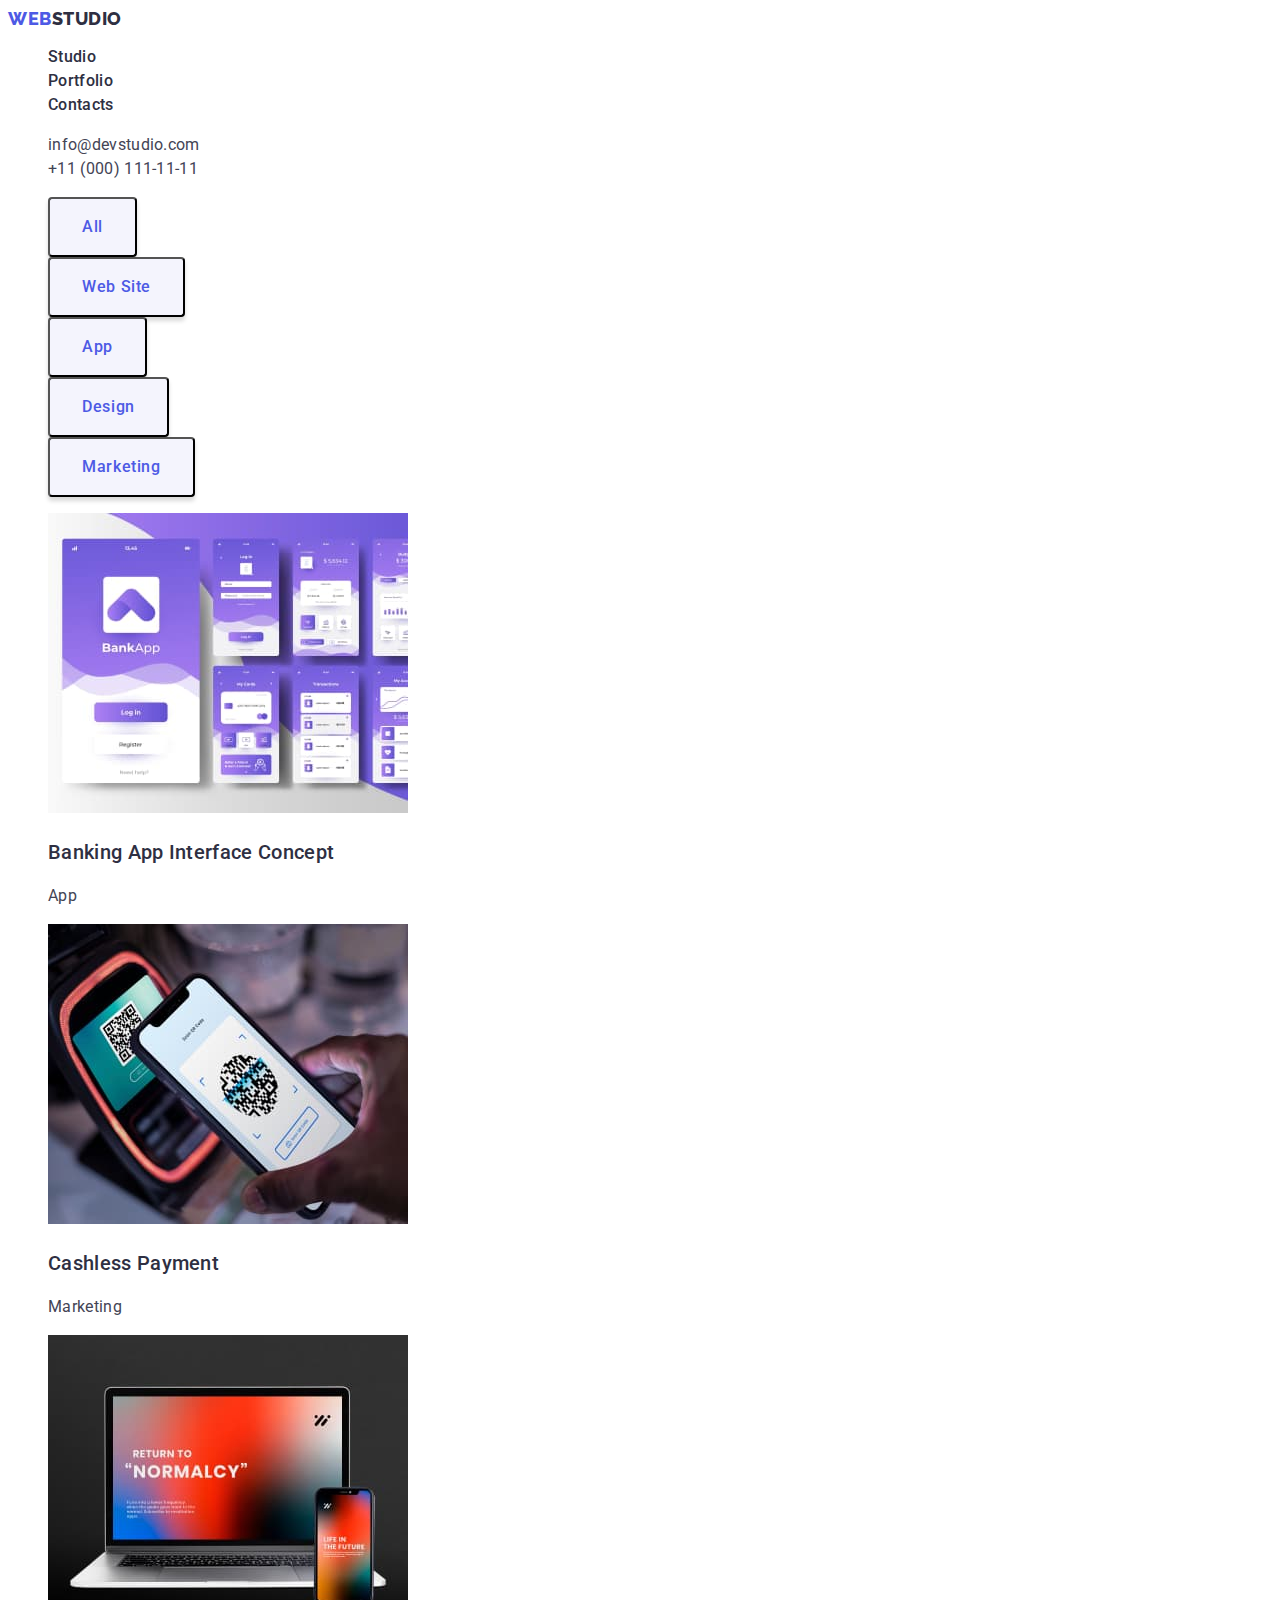
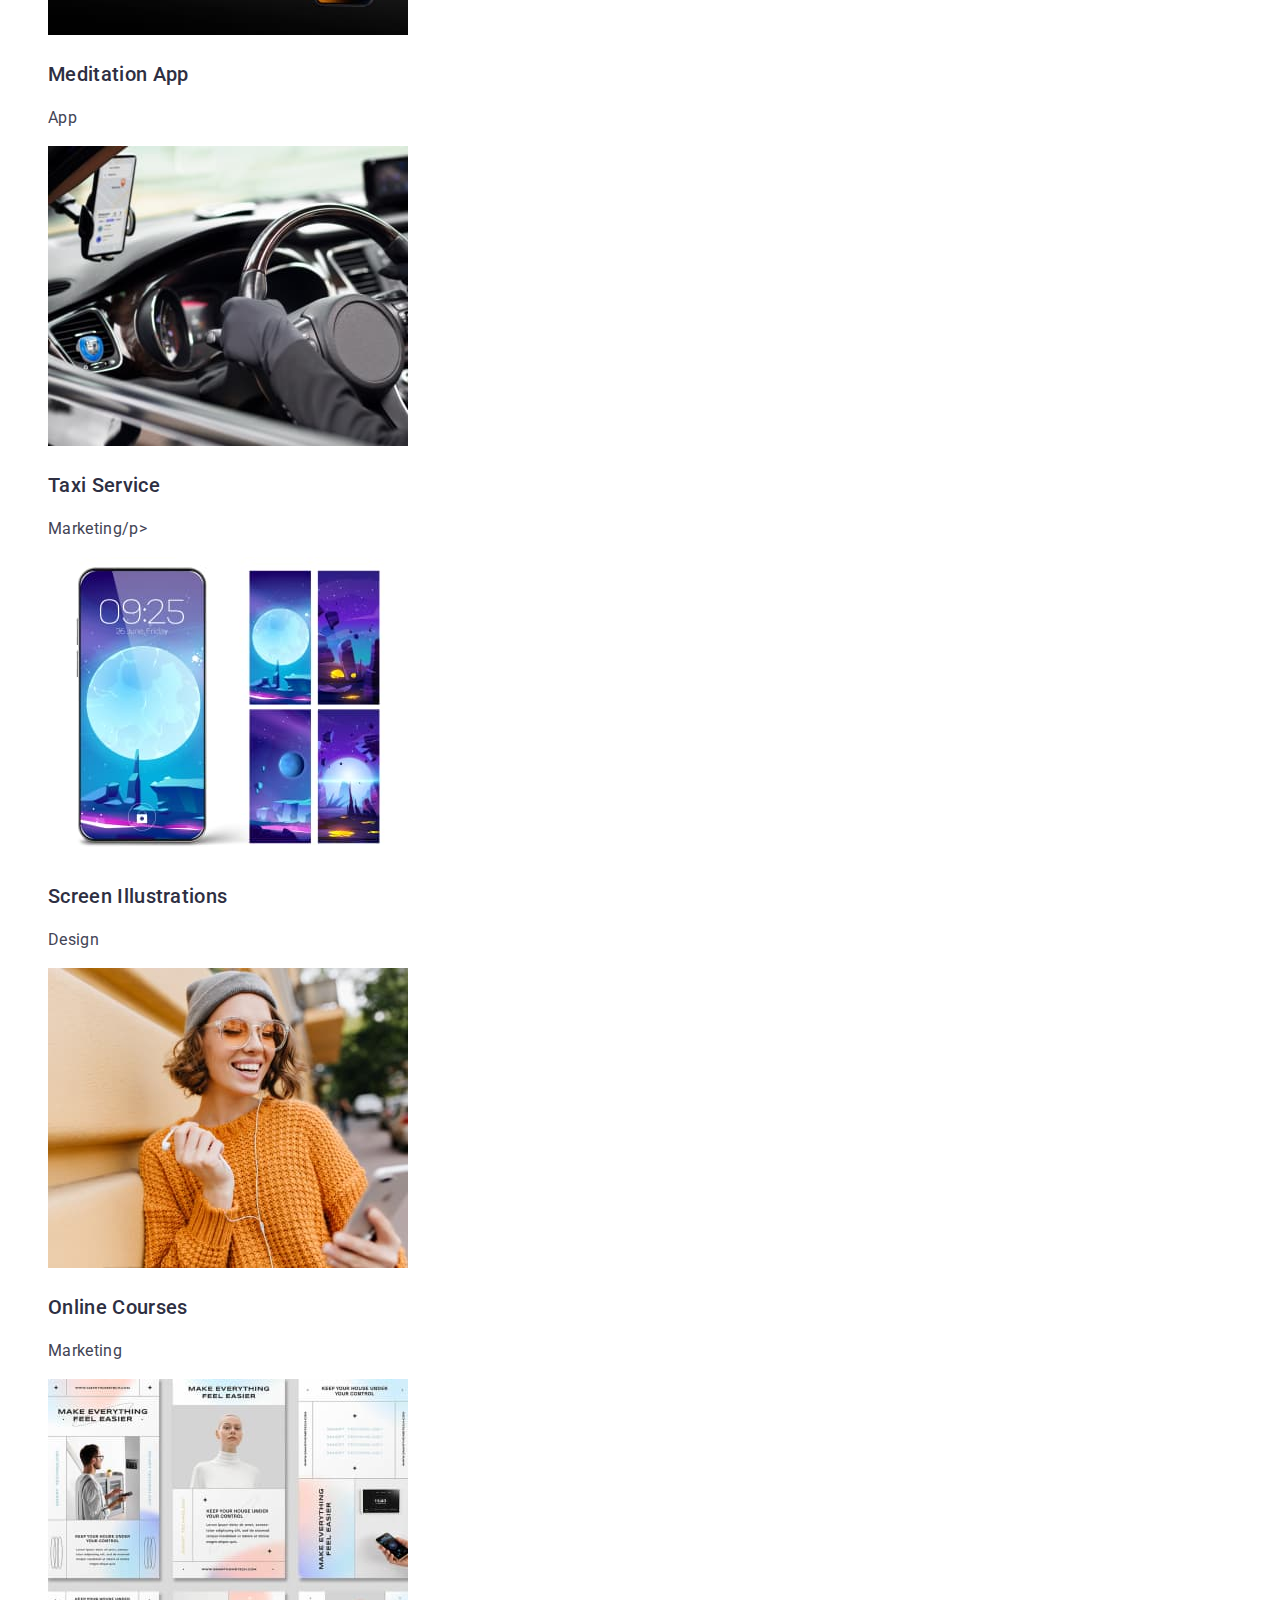
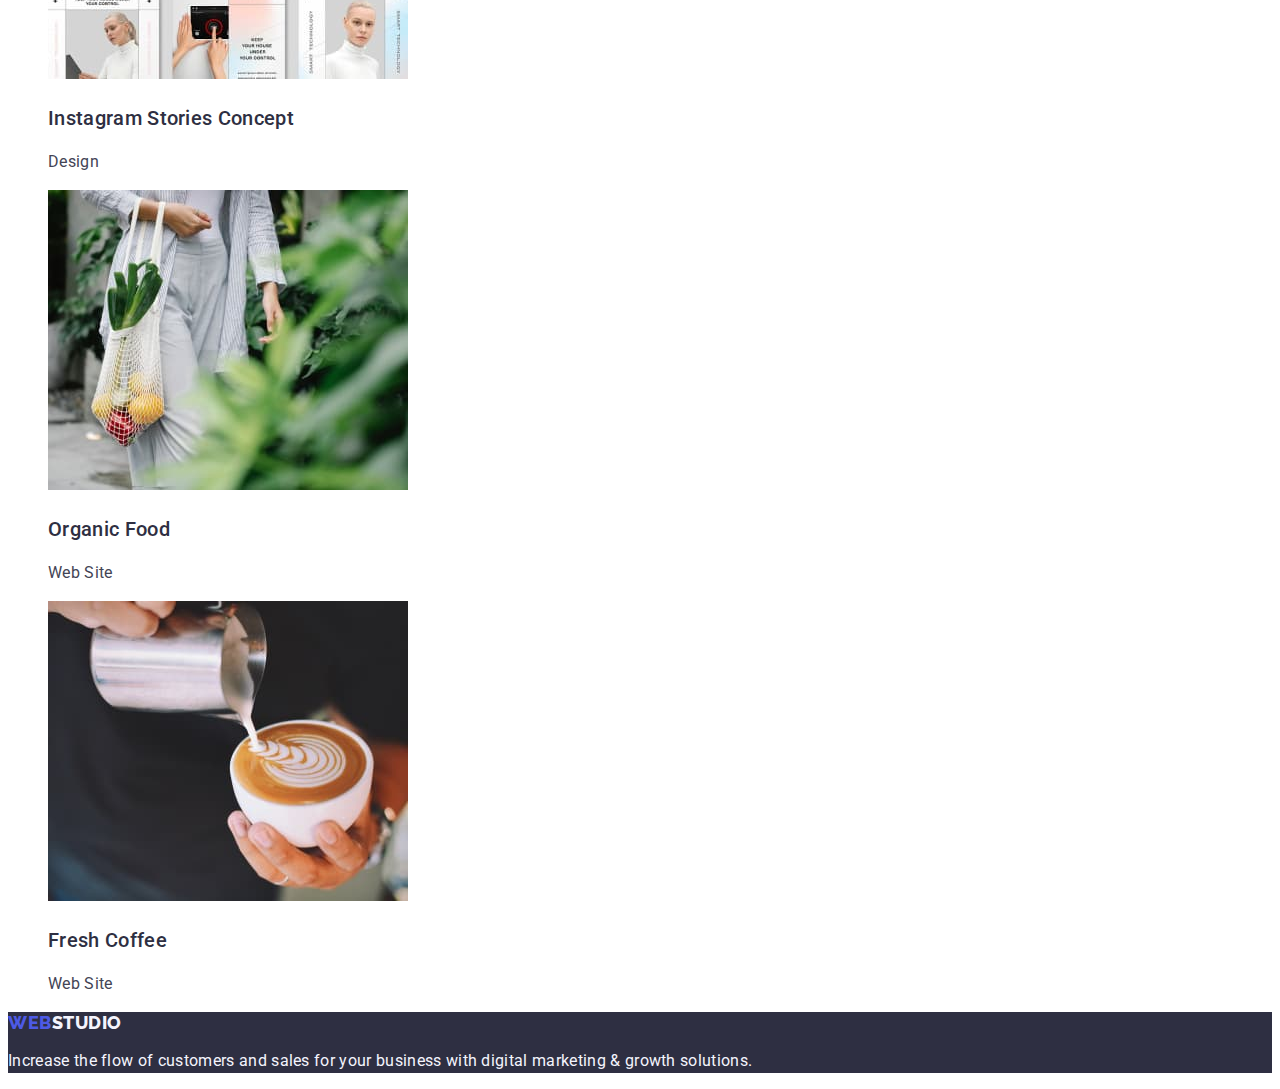
==== commit 20dad8a6: "styles" ====
--- a/portfolio.html
+++ b/portfolio.html
@@ -25,21 +25,25 @@
         >
 
         <ul class="list">
-          <li><a class="header-nav link" href="./index.html">Studio</a></li>
-          <li>
+          <li class="list-item">
+            <a class="header-nav link" href="./index.html">Studio</a>
+          </li>
+          <li class="list-item">
             <a class="header-nav link" href="./portfolio.html">Portfolio</a>
           </li>
-          <li><a class="header-nav link" href="">Contacts</a></li>
+          <li class="list-item">
+            <a class="header-nav link" href="">Contacts</a>
+          </li>
         </ul>
       </nav>
       <address class="menu">
         <ul class="list">
-          <li>
+          <li class="list-item">
             <a class="link link-address" href="mailto:info@devstudio.com"
               >info@devstudio.com</a
             >
           </li>
-          <li>
+          <li class="list-item">
             <a class="link link-address" href="tel:+110001111111"
               >+11 (000) 111-11-11</a
             >
@@ -53,80 +57,91 @@
       <section>
         <h1 class="hero-text" hidden>WebStudio</h1>
 
-        <h2 class="h2-text" hidden>Portfolio</h2>
+        <h2 class="hsecond-text" hidden>Portfolio</h2>
         <!-- buttons filters -->
 
         <ul class="list">
-          <li><button type="button" class="filter-btn">All</button></li>
-          <li><button type="button" class="filter-btn">Web Site</button></li>
-          <li><button type="button" class="filter-btn">App</button></li>
-          <li><button type="button" class="filter-btn">Design</button></li>
-          <li><button type="button" class="filter-btn">Marketing</button></li>
+          <li class="list-item">
+            <button type="button" class="filter-btn">All</button>
+          </li>
+          <li class="list-item">
+            <button type="button" class="filter-btn">Web Site</button>
+          </li>
+          <li class="list-item">
+            <button type="button" class="filter-btn">App</button>
+          </li>
+          <li class="list-item">
+            <button type="button" class="filter-btn">Design</button>
+          </li>
+          <li class="list-item">
+            <button type="button" class="filter-btn">Marketing</button>
+          </li>
         </ul>
         <!-- row 1 -->
         <ul class="list">
-          <li>
+          <li class="list-item">
             <a href="" class="link">
               <img src="./images/portfolio_images/row1/img-1.jpg" alt="" />
-              <h3 class="h3-text">Banking App Interface Concept</h3>
+              <h3 class="hthird-text">Banking App Interface Concept</h3>
               <p class="paragraph-txt">App</p>
             </a>
           </li>
-          <li>
+          <li class="list-item">
             <a href="" class="link">
               <img src="./images/portfolio_images/row1/img-2.jpg" alt="" />
-              <h3 class="h3-text">Cashless Payment</h3>
+              <h3 class="hthird-text">Cashless Payment</h3>
               <p class="paragraph-txt">Marketing</p>
             </a>
           </li>
-          <li>
+          <li class="list-item">
             <a href="" class="link">
               <img src="./images/portfolio_images/row1/img-3.jpg" alt="" />
-              <h3 class="h3-text">Meditation App</h3>
+              <h3 class="hthird-text">Meditation App</h3>
               <p class="paragraph-txt">App</p>
             </a>
           </li>
 
-          <li>
+          <li class="list-item">
             <a href="" class="link"
               ><img src="./images/portfolio_images/row2/img-4.jpg" alt="" />
-              <h3 class="h3-text">Taxi Service</h3>
+              <h3 class="hthird-text">Taxi Service</h3>
               <p class="paragraph-txt">Marketing/p></p></a
             >
           </li>
 
-          <li>
+          <li class="list-item">
             <a href="" class="link"
               ><img src="./images/portfolio_images/row2/img-5.jpg" alt="" />
-              <h3 class="h3-text">Screen Illustrations</h3>
+              <h3 class="hthird-text">Screen Illustrations</h3>
               <p class="paragraph-txt">Design</p></a
             >
           </li>
-          <li>
+          <li class="list-item">
             <a href="" class="link">
               <img src="./images/portfolio_images/row2/img-6.jpg" alt="" />
-              <h3 class="h3-text">Online Courses</h3>
+              <h3 class="hthird-text">Online Courses</h3>
               <p class="paragraph-txt">Marketing</p></a
             >
           </li>
-          <li>
+
+          <li class="list-item">
             <a href="" class="link"
               ><img src="./images/portfolio_images/row3/img-7.jpg" alt="" />
-              <h3 class="h3-text">Instagram Stories Concept</h3>
+              <h3 class="hthird-text">Instagram Stories Concept</h3>
               <p class="paragraph-txt">Design</p></a
             >
           </li>
-          <li>
+          <li class="list-item">
             <a href="" class="link"
               ><img src="./images/portfolio_images/row3/img-8.jpg" alt="" />
-              <h3 class="h3-text">Organic Food</h3>
+              <h3 class="hthird-text">Organic Food</h3>
               <p class="paragraph-txt">Web Site</p></a
             >
           </li>
-          <li>
+          <li class="list-item">
             <a href="" class="link"
               ><img src="./images/portfolio_images/row3/img-9.jpg" alt="" />
-              <h3 class="h3-text">Fresh Coffee</h3>
+              <h3 class="hthird-text">Fresh Coffee</h3>
               <p class="paragraph-txt">Web Site</p></a
             >
           </li>
@@ -137,7 +152,7 @@
     <!-- footer -->
     <footer class="ft-properties">
       <a class="link logo" href="./index.html"
-        >Web<span class="logo-studio2">Studio</span></a
+        >Web<span class="logo-studio-sec">Studio</span></a
       >
       <p class="footer-text">
         Increase the flow of customers and sales for your business with digital
--- a/css/styles.css
+++ b/css/styles.css
@@ -29,25 +29,29 @@
 .list {
         list-style: none;
 }
-.h2-text {
+.list-item{
+background-color: inherit;
+}
+.hsecond-text {
         font-style: normal;
         font-weight: 700;
         font-size: 36px;
         line-height: 1.11;
         text-align: center;
-        letter-spacing: 0.02em;
+        letter-spacing: inherit;
         text-transform: capitalize;
         color: var(--dark);
 }
-.h3-text {
+.hthird-text {
         font-family: 'Roboto';
         font-style: normal;
         font-weight: 500;
         font-size: 20px;
         line-height: 1.2;
-        letter-spacing: 0.02em;
+        letter-spacing: inherit;
         color: var(--dark);
 }
+
   /*  logo */
   .logo {
           font-family: 'Raleway', sans-serif;
@@ -67,7 +71,7 @@
           color: var(--dark);
   }
 
-  .logo-studio2 {
+  .logo-studio-sec {
           width: 71px;
           color: var(--light);
   }
@@ -134,6 +138,7 @@
         color: var(--white-background);
         border: 1px solid #000000;
         text-shadow: 0px 4px 4px rgba(0, 0, 0, 0.25);
+        letter-spacing: 0.02em;
 }
 
 .our-team-section {
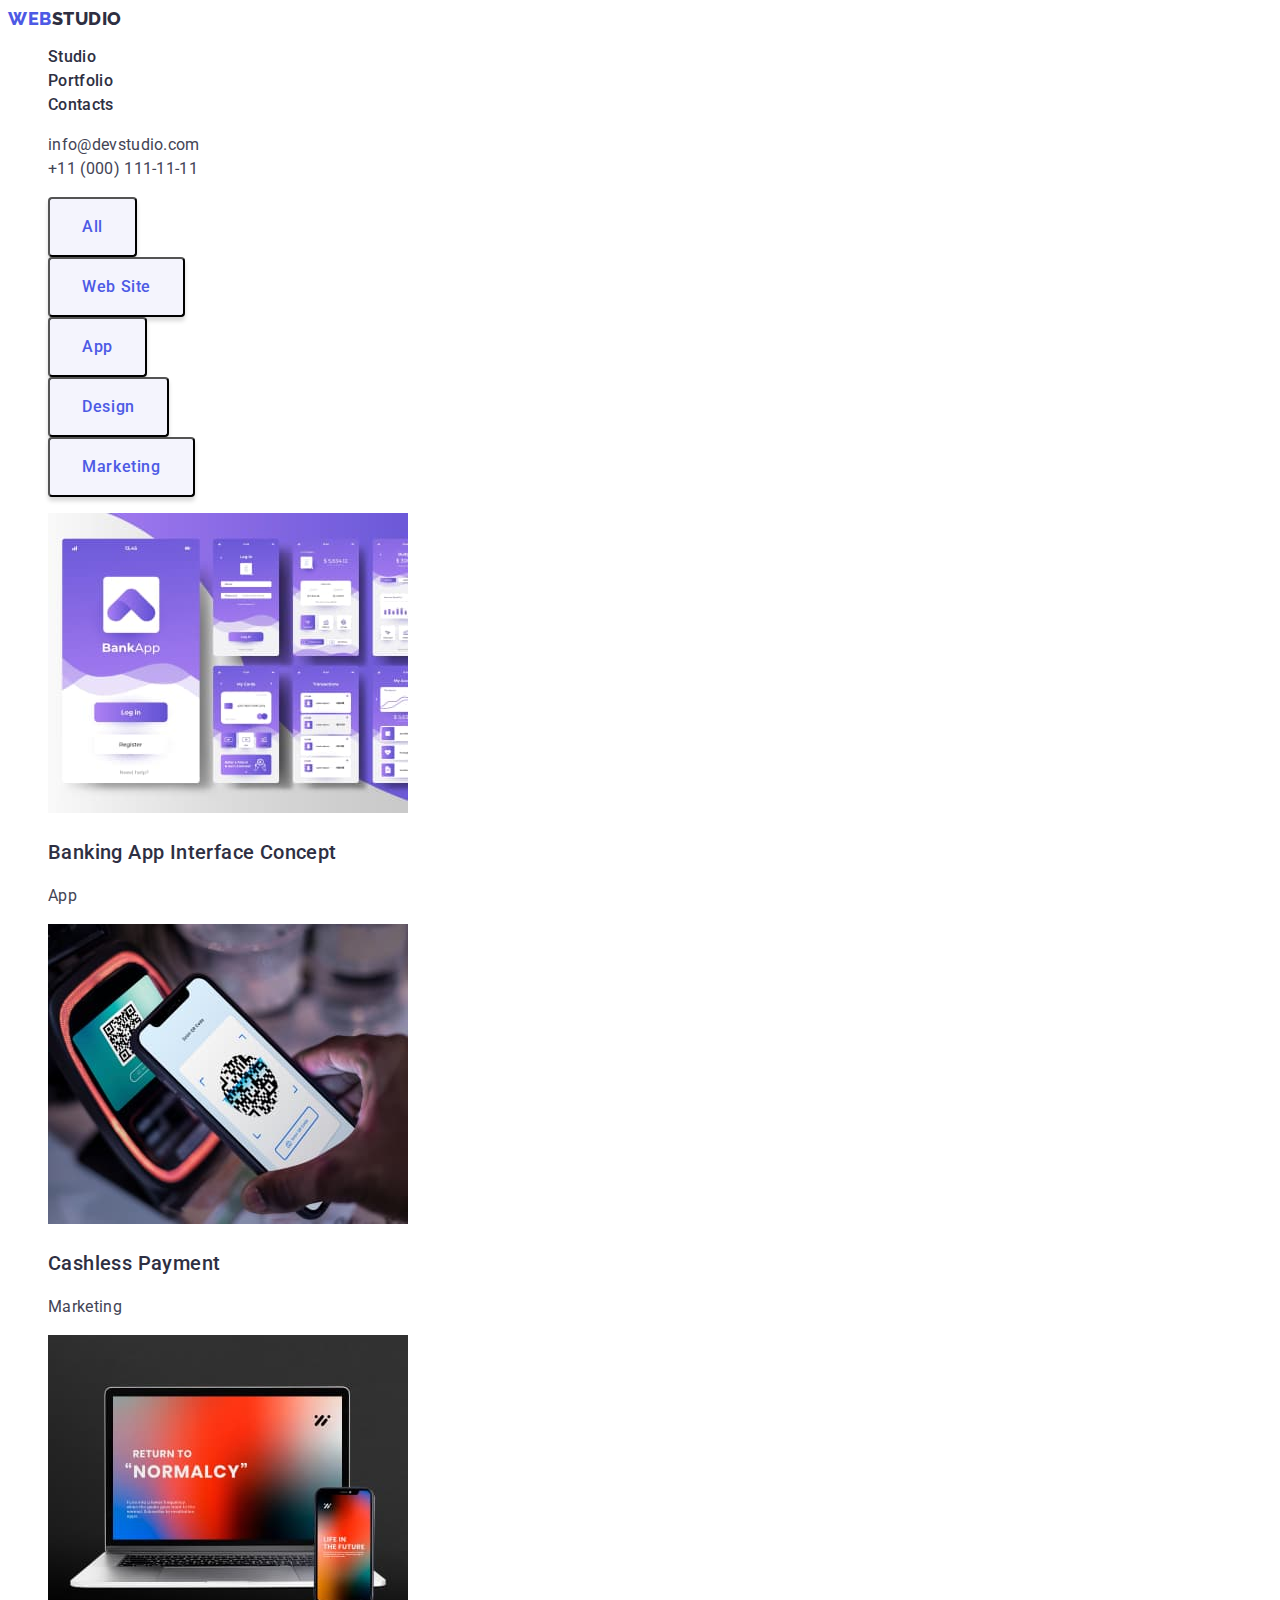
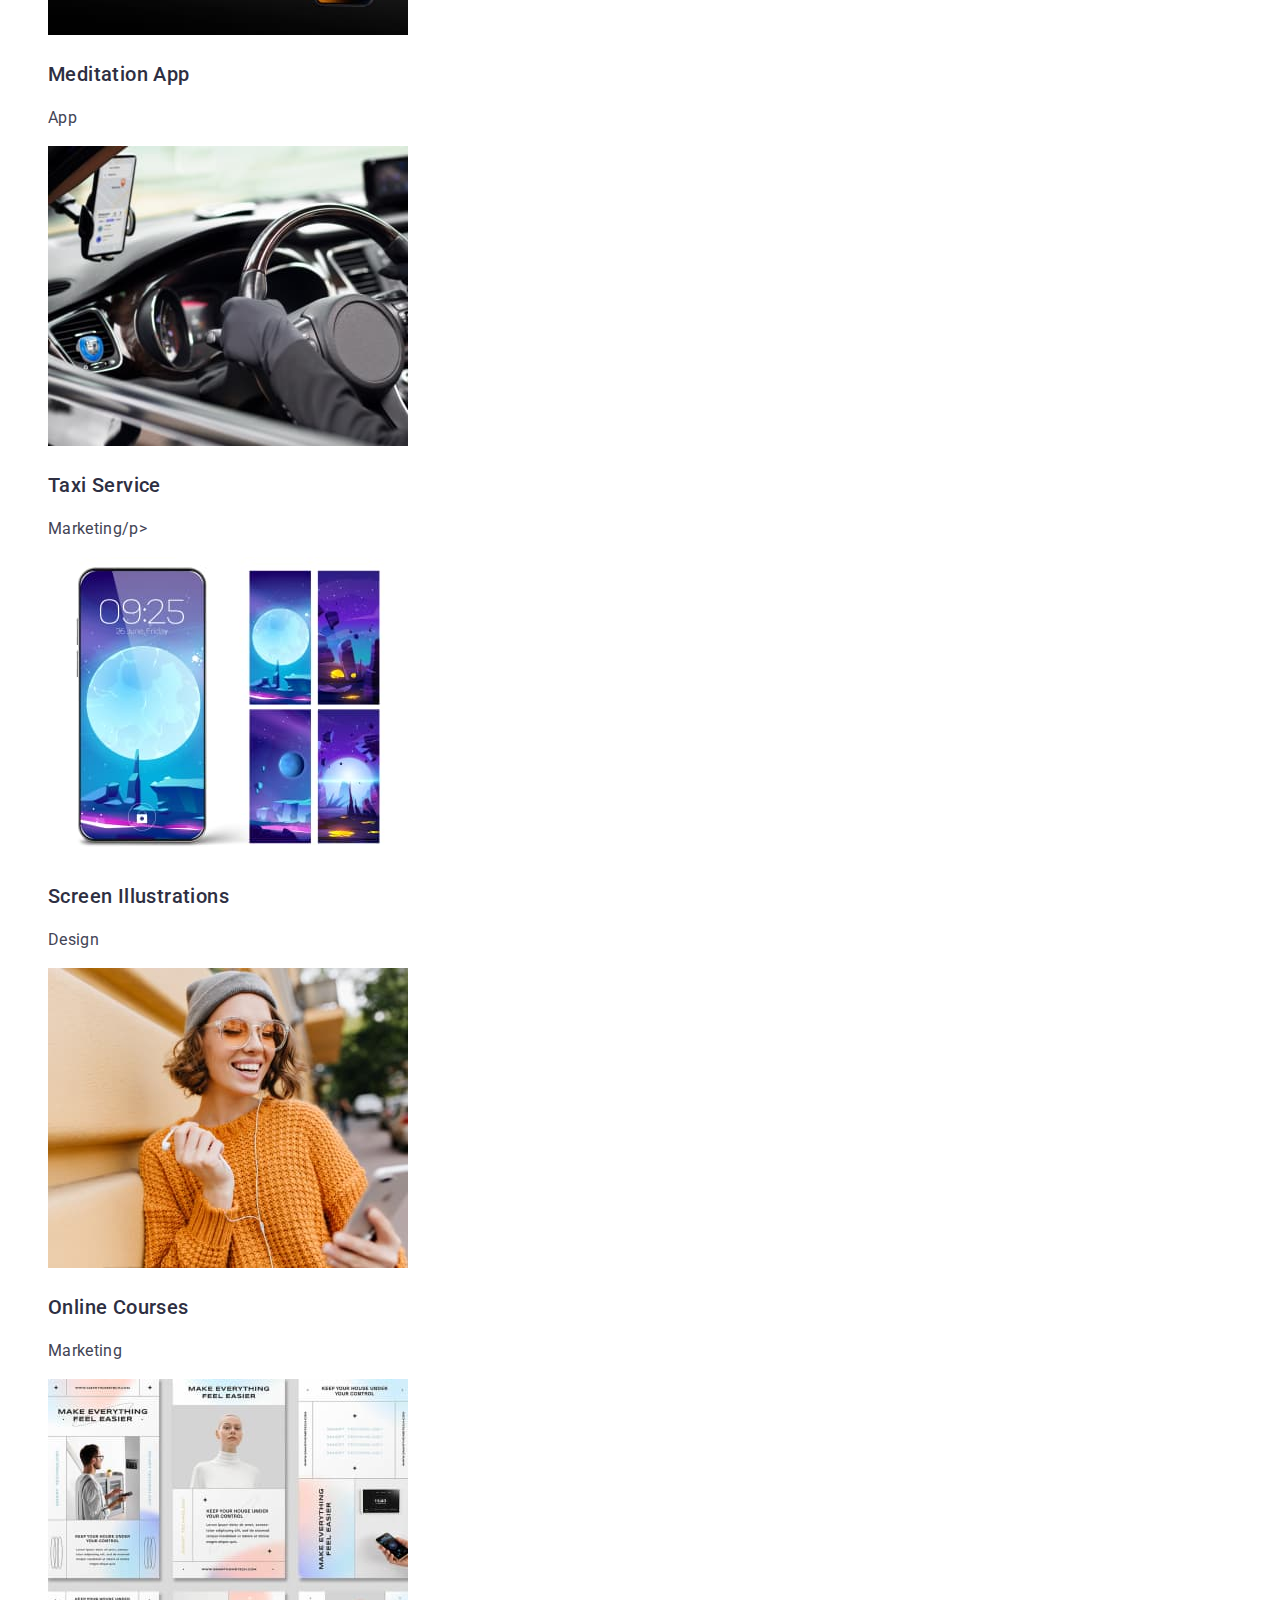
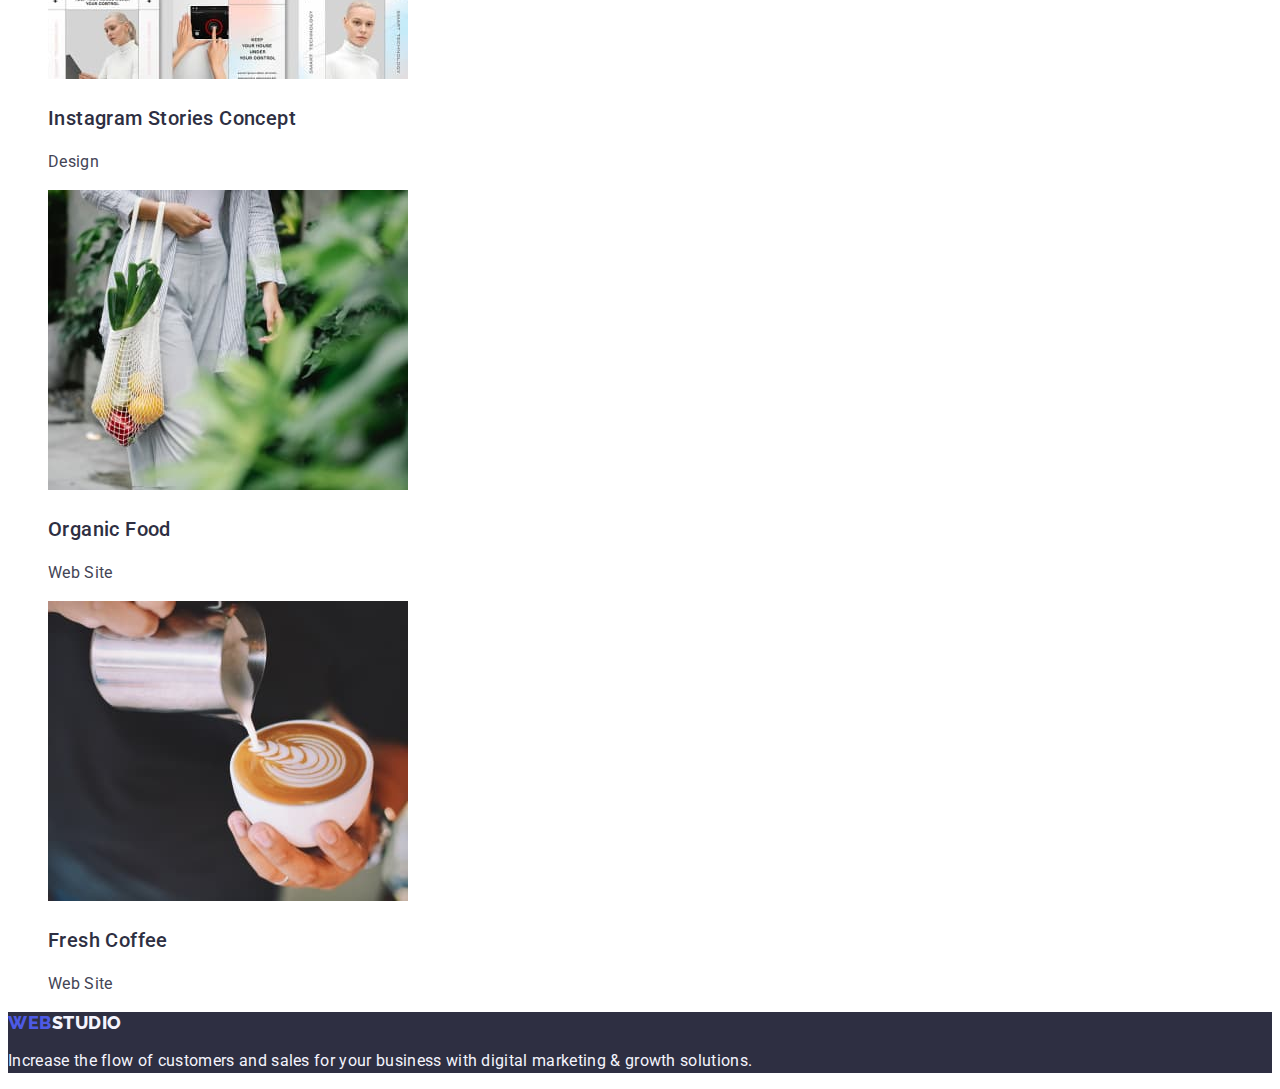
==== commit 3c7aab06: "Update portfolio.html" ====
--- a/portfolio.html
+++ b/portfolio.html
@@ -55,9 +55,8 @@
     <!-- Main content-->
     <main>
       <section>
-        <h1 class="hero-text" hidden>WebStudio</h1>
+        <h1 class="hero-text" hidden>Portfolio</h1>
 
-        <h2 class="hsecond-text" hidden>Portfolio</h2>
         <!-- buttons filters -->
 
         <ul class="list">
--- a/css/styles.css
+++ b/css/styles.css
@@ -38,7 +38,7 @@
         font-size: 36px;
         line-height: 1.11;
         text-align: center;
-        letter-spacing: inherit;
+        letter-spacing: 0.02em;
         text-transform: capitalize;
         color: var(--dark);
 }
@@ -48,7 +48,7 @@
         font-weight: 500;
         font-size: 20px;
         line-height: 1.2;
-        letter-spacing: inherit;
+        letter-spacing: 0.02em;
         color: var(--dark);
 }
 
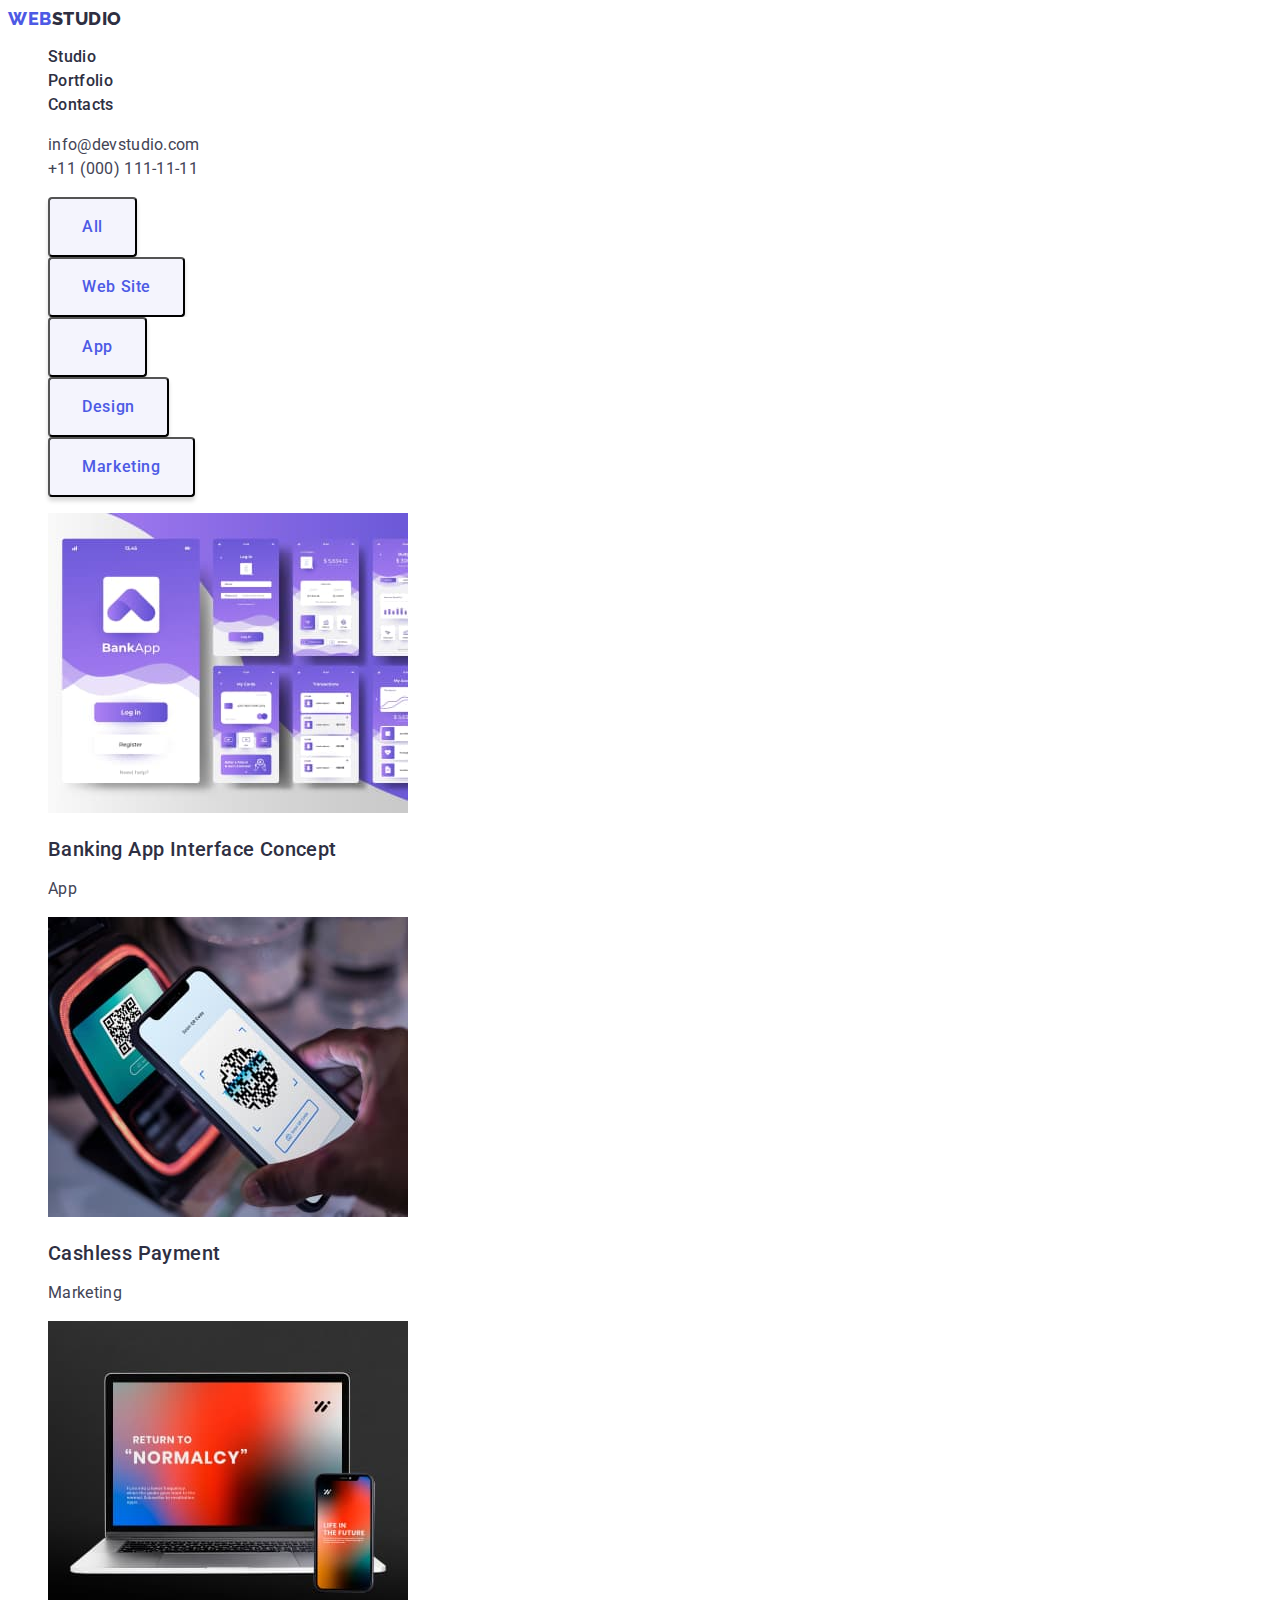
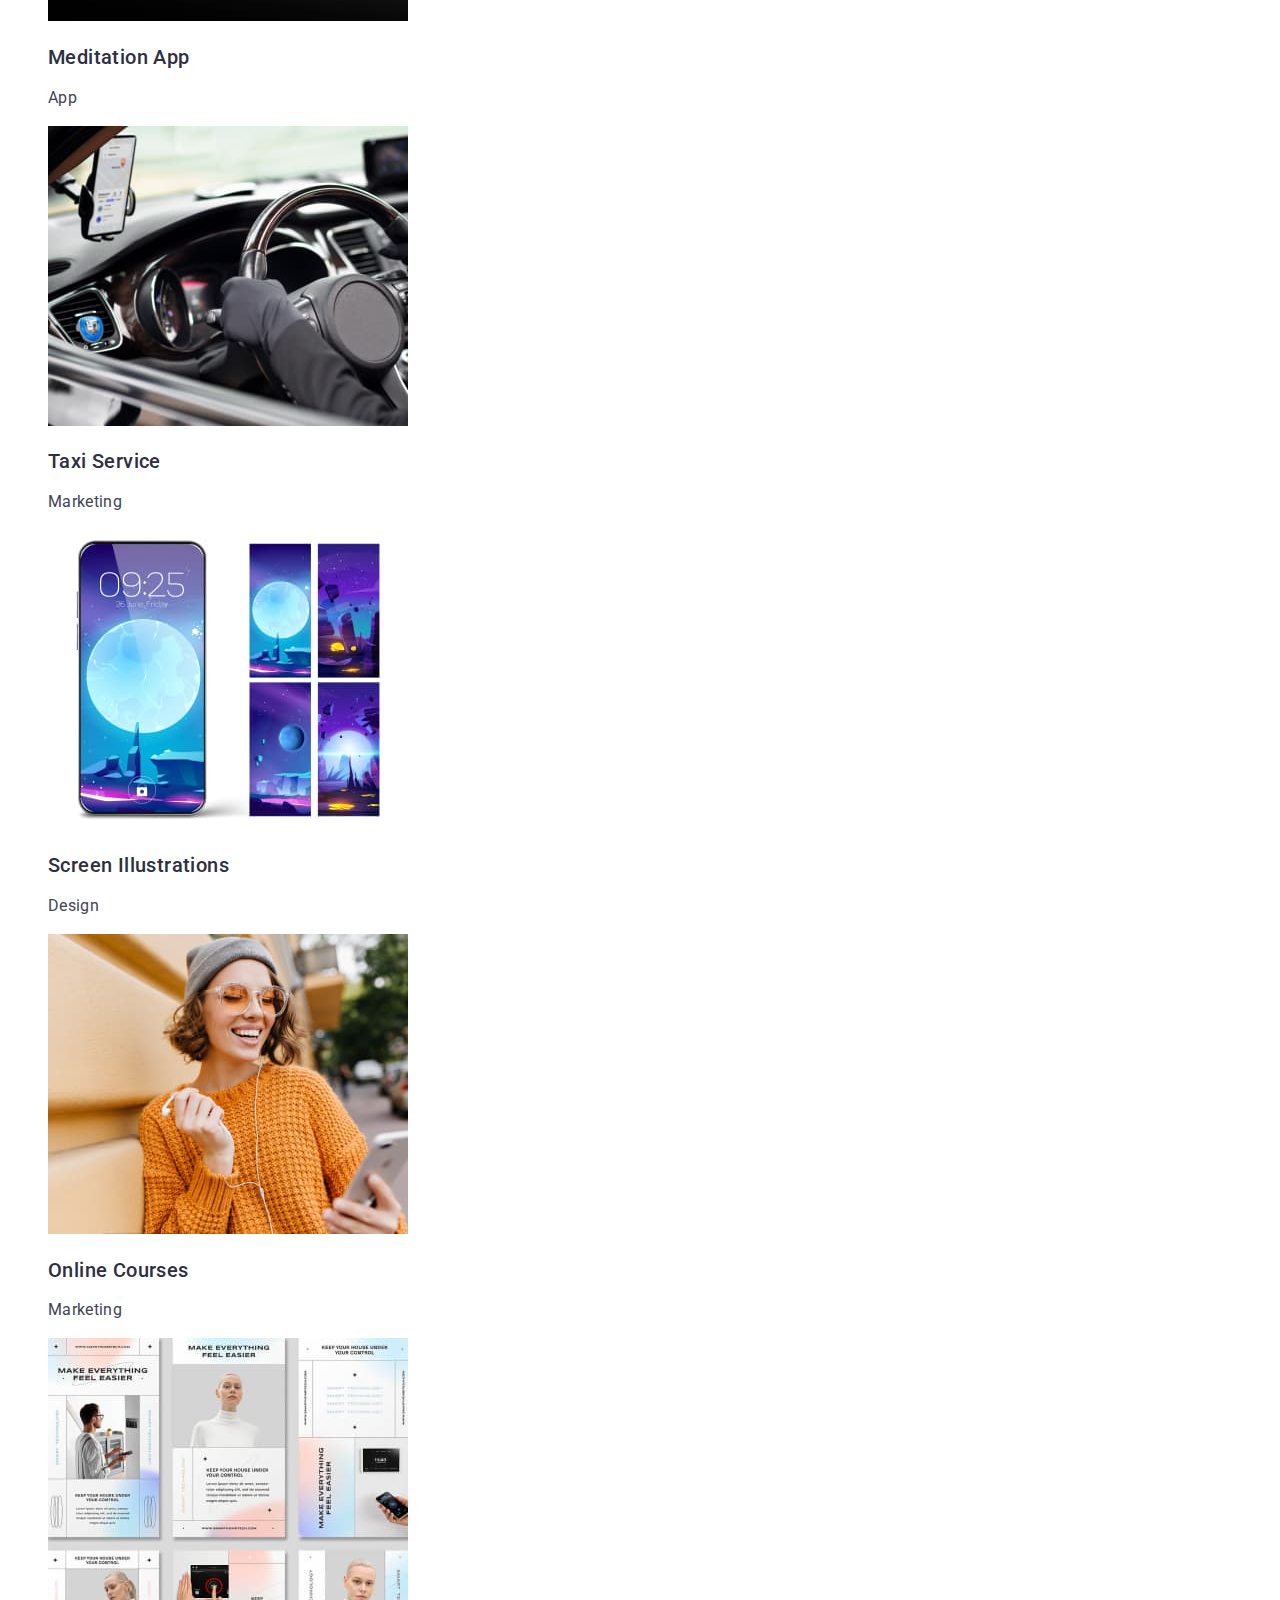
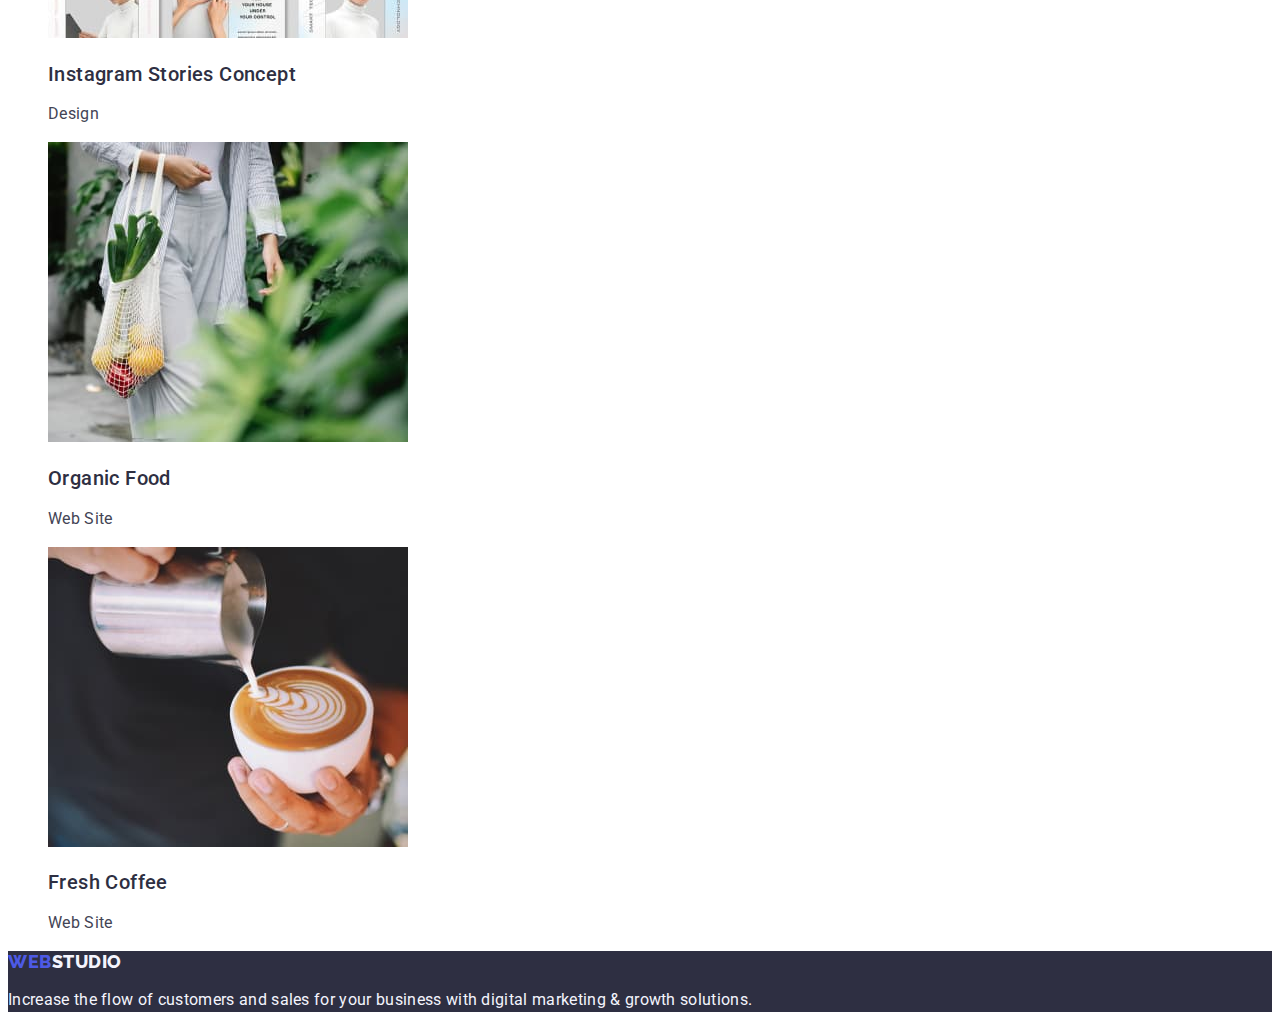
==== commit ea4bd1bd: "summary" ====
--- a/portfolio.html
+++ b/portfolio.html
@@ -76,71 +76,98 @@
             <button type="button" class="filter-btn">Marketing</button>
           </li>
         </ul>
-        <!-- row 1 -->
+        <!-- Portfolio cards -->
         <ul class="list">
           <li class="list-item">
             <a href="" class="link">
-              <img src="./images/portfolio_images/row1/img-1.jpg" alt="" />
-              <h3 class="hthird-text">Banking App Interface Concept</h3>
+              <img
+                src="./images/portfolio_images/row1/img-1.jpg"
+                alt="some examples of interface of the app"
+              />
+              <h2 class="hthird-text">Banking App Interface Concept</h2>
               <p class="paragraph-txt">App</p>
             </a>
           </li>
           <li class="list-item">
             <a href="" class="link">
-              <img src="./images/portfolio_images/row1/img-2.jpg" alt="" />
-              <h3 class="hthird-text">Cashless Payment</h3>
+              <img
+                src="./images/portfolio_images/row1/img-2.jpg"
+                alt="hand holding a phone near a terminal"
+              />
+              <h2 class="hthird-text">Cashless Payment</h2>
               <p class="paragraph-txt">Marketing</p>
             </a>
           </li>
           <li class="list-item">
             <a href="" class="link">
-              <img src="./images/portfolio_images/row1/img-3.jpg" alt="" />
-              <h3 class="hthird-text">Meditation App</h3>
+              <img
+                src="./images/portfolio_images/row1/img-3.jpg"
+                alt="example of interface of the app on laptop and phone"
+              />
+              <h2 class="hthird-text">Meditation App</h2>
               <p class="paragraph-txt">App</p>
             </a>
           </li>
 
           <li class="list-item">
             <a href="" class="link"
-              ><img src="./images/portfolio_images/row2/img-4.jpg" alt="" />
-              <h3 class="hthird-text">Taxi Service</h3>
-              <p class="paragraph-txt">Marketing/p></p></a
-            >
-          </li>
-
-          <li class="list-item">
-            <a href="" class="link"
-              ><img src="./images/portfolio_images/row2/img-5.jpg" alt="" />
-              <h3 class="hthird-text">Screen Illustrations</h3>
-              <p class="paragraph-txt">Design</p></a
-            >
-          </li>
-          <li class="list-item">
-            <a href="" class="link">
-              <img src="./images/portfolio_images/row2/img-6.jpg" alt="" />
-              <h3 class="hthird-text">Online Courses</h3>
+              ><img
+                src="./images/portfolio_images/row2/img-4.jpg"
+                alt="hand holding the steering wheel of the car"
+              />
+              <h2 class="hthird-text">Taxi Service</h2>
               <p class="paragraph-txt">Marketing</p></a
             >
           </li>
 
           <li class="list-item">
             <a href="" class="link"
-              ><img src="./images/portfolio_images/row3/img-7.jpg" alt="" />
-              <h3 class="hthird-text">Instagram Stories Concept</h3>
+              ><img
+                src="./images/portfolio_images/row2/img-5.jpg"
+                alt="phone screen with moon"
+              />
+              <h2 class="hthird-text">Screen Illustrations</h2>
+              <p class="paragraph-txt">Design</p></a
+            >
+          </li>
+          <li class="list-item">
+            <a href="" class="link">
+              <img
+                src="./images/portfolio_images/row2/img-6.jpg"
+                alt="girl watching course on phone and smiling"
+              />
+              <h2 class="hthird-text">Online Courses</h2>
+              <p class="paragraph-txt">Marketing</p></a
+            >
+          </li>
+
+          <li class="list-item">
+            <a href="" class="link"
+              ><img
+                src="./images/portfolio_images/row3/img-7.jpg"
+                alt="some examples of stories"
+              />
+              <h2 class="hthird-text">Instagram Stories Concept</h2>
               <p class="paragraph-txt">Design</p></a
             >
           </li>
           <li class="list-item">
             <a href="" class="link"
-              ><img src="./images/portfolio_images/row3/img-8.jpg" alt="" />
-              <h3 class="hthird-text">Organic Food</h3>
+              ><img
+                src="./images/portfolio_images/row3/img-8.jpg"
+                alt="a bag with vegetables"
+              />
+              <h2 class="hthird-text">Organic Food</h2>
               <p class="paragraph-txt">Web Site</p></a
             >
           </li>
           <li class="list-item">
             <a href="" class="link"
-              ><img src="./images/portfolio_images/row3/img-9.jpg" alt="" />
-              <h3 class="hthird-text">Fresh Coffee</h3>
+              ><img
+                src="./images/portfolio_images/row3/img-9.jpg"
+                alt="process of latte art"
+              />
+              <h2 class="hthird-text">Fresh Coffee</h2>
               <p class="paragraph-txt">Web Site</p></a
             >
           </li>
--- a/css/styles.css
+++ b/css/styles.css
@@ -30,7 +30,7 @@
         list-style: none;
 }
 .list-item{
-background-color: inherit;
+background-color: var(--white-background);
 }
 .hsecond-text {
         font-style: normal;
